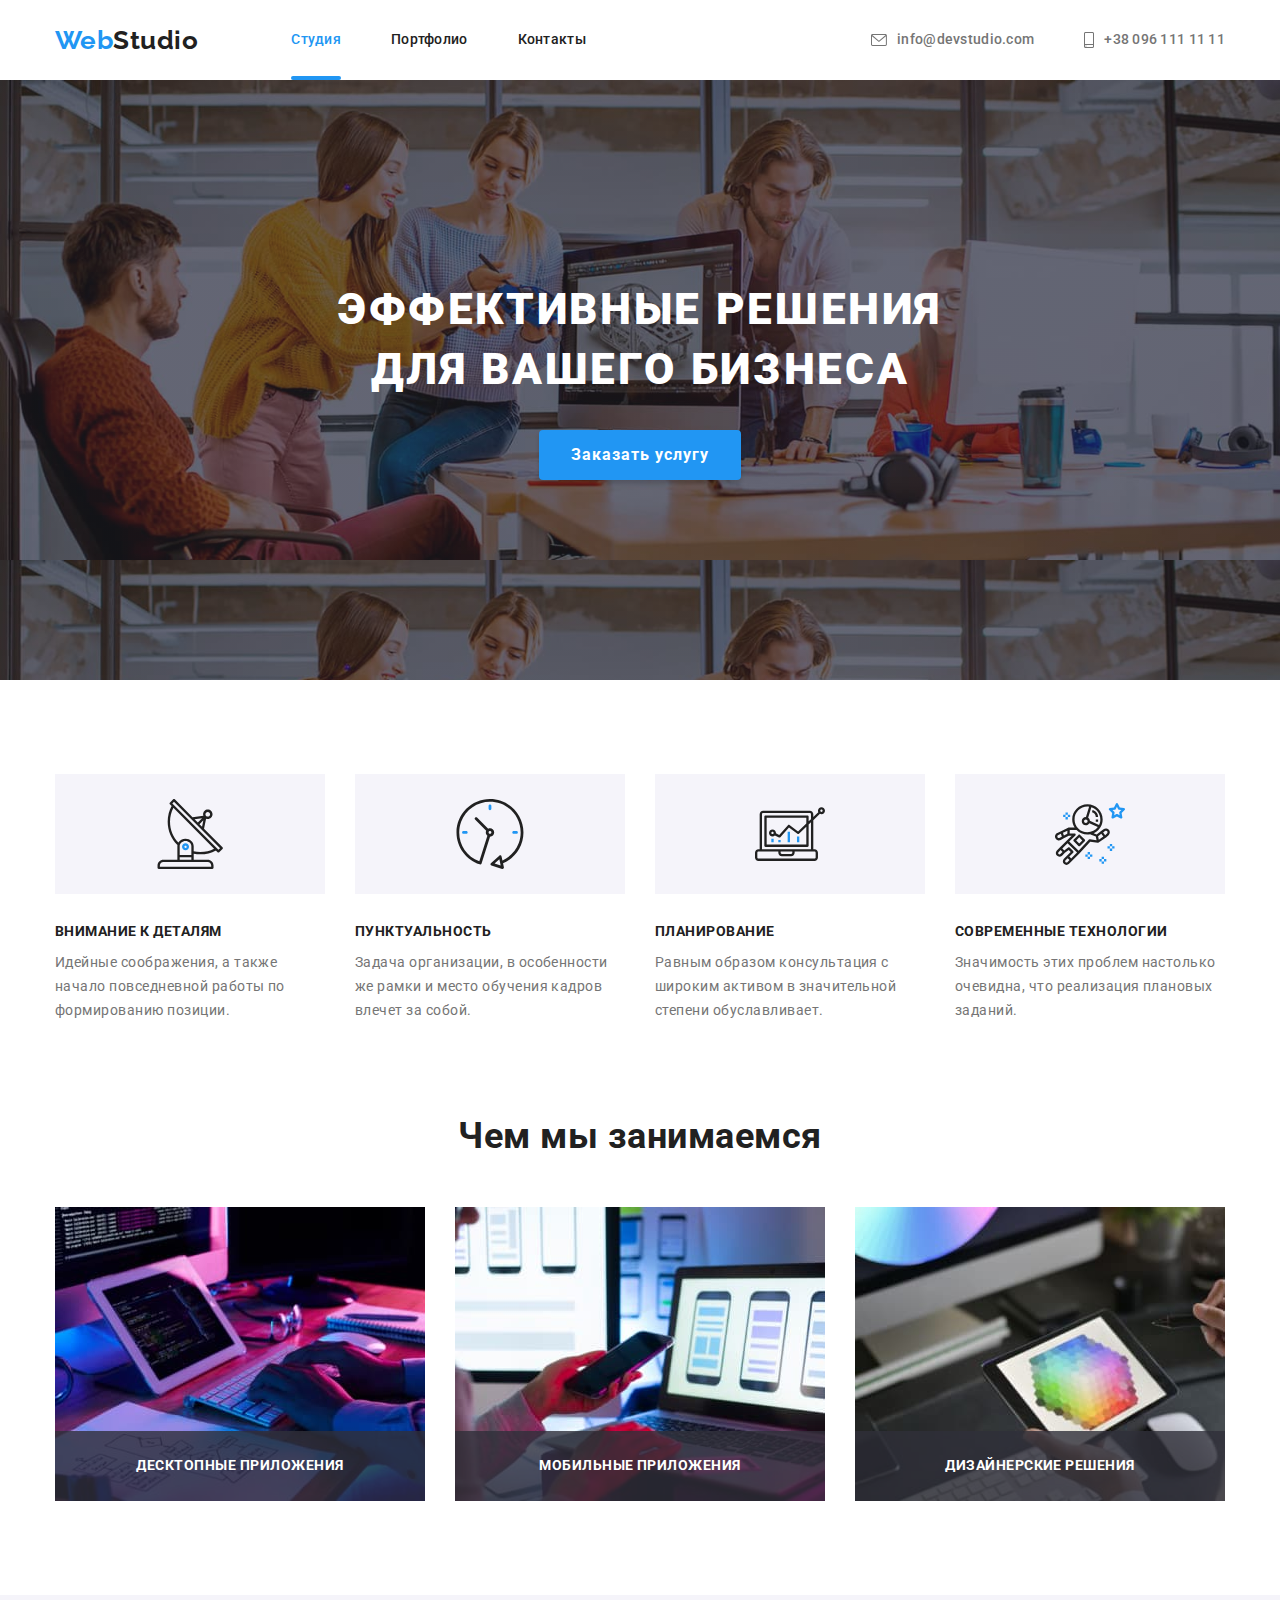
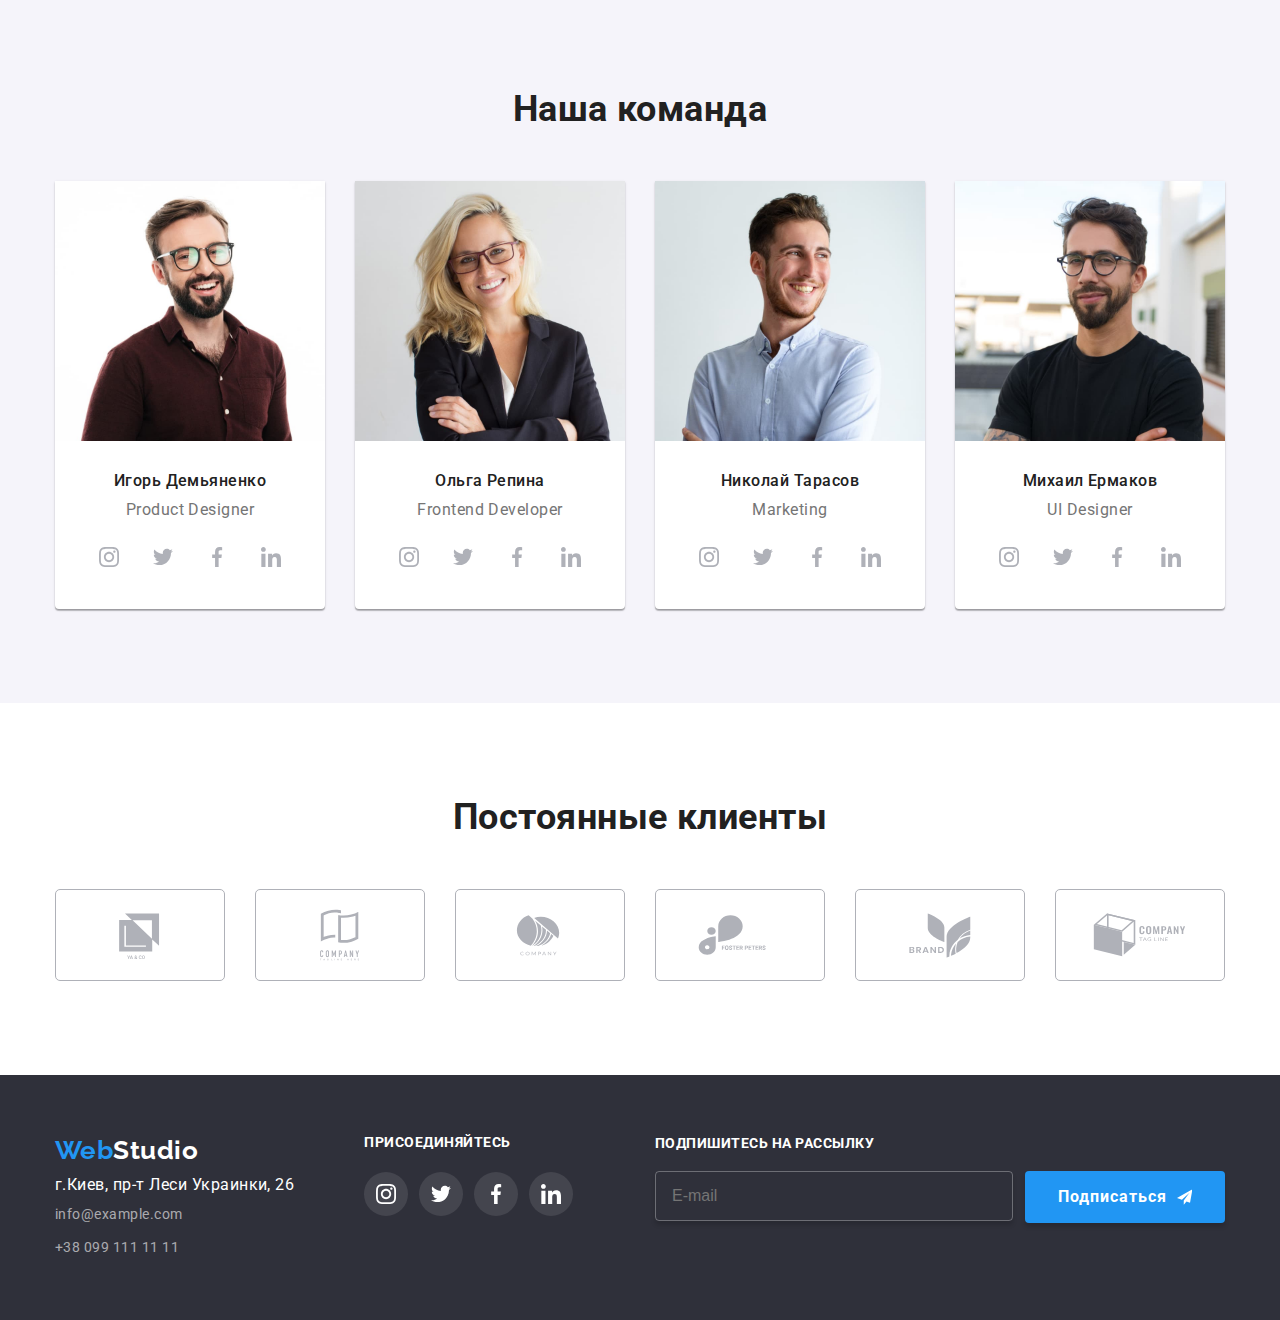
==== index.html @ 4dbc01d6 "update" ====
<!DOCTYPE html>
<html lang="ru">

<head>


    <meta charset="UTF-8" />
    <meta http-equiv="X-UA-Compatible" content="IE=edge" />
    <meta name="viewport" content="width=device-width, initial-scale=1.0" />
    <title>WebStudio</title>
    <link
        href="https://fonts.googleapis.com/css2?family=Raleway:wght@700&family=Roboto:wght@400;500;700;900&display=swap"
        rel="stylesheet" />
    <link rel="stylesheet" href="./css/main.min.css" />
</head>

<body>

    <!-- Верхняя линия  -->
    <header class="header">
        <div class="container">
            <nav class="nav">
                <a href="./index.html" class="logo">
                    <span class="fs-logo">Web</span>Studio
                </a>
                <ul class="nav-list">
                    <li><a href="./index.html" class="nav-point current">Студия</a></li>
                    <li>
                        <a href="./portfolio.html" class="nav-point">Портфолио</a>
                    </li>
                    <li>
                        <a href="" class="nav-point contact">Контакты</a>
                    </li>
                </ul>
            </nav>
            <ul class="contact-list">
                <li>
                    <a href="mailto:info@devstudio.com" class="email">
                        <div class="envelope">
                            <svg class="icon" width="16" height="12">
                                <use href='./images/icons.svg#icon-envelope'>
                                </use>
                            </svg>
                        </div>
                        info@devstudio.com
                    </a>
                </li>
                <li>
                    <a href="tel:+380961111111" class="tel">
                        <div class="smartphone">
                            <svg class="icon" width="10" height="16">
                                <use href='./images/icons.svg#icon-smartphone'>
                                </use>
                            </svg>
                        </div>
                        +38 096 111 11 11
                    </a>
                </li>
            </ul>
        </div>
    </header>
    
<main class="main-content"></main>
    <!-- Контент главной страницы-->
    <section class="main-block section">
        <h1 class="main-title">
            ЭФФЕКТИВНЫЕ РЕШЕНИЯ <br />
            ДЛЯ ВАШЕГО БИЗНЕСА
        </h1>
        <button type="button" class="main-btn" data-modal-open>Заказать услугу</button>
    
        <div class="backdrop is-hidden" data-modal>
    
            <div class="modal">
    
                <button class="close" data-modal-close>

                </button>
            
                    <form class="modal-form" autocomplete="off">
                        <b class="modal-title">
                            Оставьте свои данные, мы вам перезвоним
                        </b>
            
                                <label class=form-label>Имя
                                <input class="textfield" type="text" name="name" id="name" placeholder=" " />
                                <svg class="form-icon" width="18" height="18">
                                    <use href="./images/symbol-defs1.svg#icon-icon-chelovek-1"></use>
                                </svg>
                                </label>
                           
                                <label class=form-label>Телефон
                                <input class="textfield" type="tel" name="tel" id="tel" placeholder=" " />
                                <svg class="form-icon" width="18" height="18">
                                    <use href="./images/symbol-defs1.svg#icon-phone-black"></use>
                                </svg>
                                </label>

                                <label class=form-label>Почта
                                <input class="textfield" type="email" name="email" id="mail" placeholder=" " />
                                <svg class="form-icon" width="18" height="18">
                                    <use href="./images/symbol-defs2.svg#icon-email-black-18dp"></use>
                                </svg>
                                </label>

                                <label class=comment-field for="comment">Комментарий</label>
                                <input class="comment-label" type="comment" name="comment" id="comment" placeholder="Введите текст" />

            
                        <label class="modal-consent">
                            <input class="modal-checkbox" type="checkbox" name="policy" />
                            <span class="checkbox-icon">
                                <svg width="16" height="15">
                                    <use href="./images/symbol.svg#icon-checktwo"></use>
                                </svg>
                            </span>
                            <span class="md-cons">Соглашаюсь с рассылкой и принимаю <a class="modal-link-consent" href="#"> Условия
                                    договора</a></span>
                        </label>
            
                        <button class="link-button" type="submit">Отправить</button>
            
                    </form>
                </div>
                </div>
                </section>

        <!-- Преимущества-->
        <section class="section benefits">
            <div class="container">
                <h2 class="section-title hidden">Преимущества</h2>
                <ul class="section-list">
                    <li class="card">
                        <div class="icons">
                            <svg class="icon-antena" width="70" height="70">
                                <use href='./images/icons.svg#icon-antenna'></use>
                            </svg>
                        </div>
                        <h3 class="section-point">ВНИМАНИЕ К ДЕТАЛЯМ</h3>
                        <p class="section-descr">
                            Идейные соображения, а также начало повседневной работы по
                            формированию позиции.
                        </p>
                    </li>
                    <li class="card">
                        <div class="icons">
                            <svg class="icon-clock" width="70" height="70">
                                <use href='./images/icons.svg#icon-clock'></use>
                            </svg>
                        </div>
                        <h3 class="section-point">ПУНКТУАЛЬНОСТЬ</h3>
                        <p class="section-descr">
                            Задача организации, в особенности же рамки и место обучения кадров
                            влечет за собой.
                        </p>
                    </li>
                    <li class="card">
                        <div class="icons">
                            <svg class="icon-comp" width="70" height="70">
                                <use href='./images/icons.svg#icon-diagram'></use>
                            </svg>
                        </div>
                        <h3 class="section-point">ПЛАНИРОВАНИЕ</h3>
                        <p class="section-descr">
                            Равным образом консультация с широким активом в значительной
                            степени обуславливает.
                        </p>
                    </li>
                    <li class="card">
                        <div class="icons">
                            <svg class="icon-astronaut" width="70" height="70">
                                <use href='./images/icons.svg#icon-astronaut'></use>
                            </svg>
                        </div>
                        <h3 class="section-point">СОВРЕМЕННЫЕ ТЕХНОЛОГИИ</h3>
                        <p class="section-descr">
                            Значимость этих проблем настолько очевидна, что реализация
                            плановых заданий.
                        </p>
                    </li>
                </ul>
            </div>
        </section>

        <!-- Чем мы занимаемся -->
        <section class="section what-we-do">
            <div class="container">
                <h2 class="section-title">Чем мы занимаемся</h2>
                <ul class="section-list">
                    <li>
                        <div class="img-wrap ">
                            <img src="./images/box1.jpg" alt="Пример рабочего места 1" width="370" height="294" />
                            <div class="descript">
                                <p class="descript-title">Десктопные приложения</p>
                            </div>
                        </div>
                    </li>
                    <li>
                        <div class="img-wrap ">
                            <img src="./images/box2.jpg" alt="Пример рабочего места 2" width="370" height="294" />
                            <div class="descript">
                                <p class="descript-title">Мобильные приложения</p>
                            </div>
                        </div>
                    </li>
                    <li>
                        <div class="img-wrap ">
                            <img src="./images/box3.jpg" alt="Пример рабочего места 3" width="370" height="294" />
                            <div class="descript">
                                <p class="descript-title">Дизайнерские решения</p>
                            </div>
                        </div>
                    </li>
                </ul>
            </div>
        </section>

        <!-- Наша команда -->
        <section class="section our-team">
            <div class="container">
                <h2 class="section-title">Наша команда</h2>
                <div class="section-block">
                    <ul class="section-list cards">
                        <li class="card">
                            <img src="./images/igor.jpg" alt="Игорь Демьяненко" width="270" height="260" />
                            <h3 class="card-title">Игорь Демьяненко</h3>
                            <p class="card-descr">Product Designer</p>
                            <ul class="card-links">
                                <li class="icon-item">
                                    <a href="" class="icon-link">
                                        <svg class="icon" width="20" height="20">
                                            <use href='./images/icons.svg#icon-instagram'></use>
                                        </svg>
                                    </a>
                                </li>
                                <li class="icon-item">
                                    <a href="" class="icon-link">
                                        <svg class="icon" width="20" height="20">
                                            <use href='./images/icons.svg#icon-twitter'></use>
                                        </svg>
                                    </a>
                                </li>
                                <li class="icon-item">
                                    <a href="" class="icon-link"> <svg class="icon" width="20" height="20">
                                            <use href='./images/icons.svg#icon-facebook'></use>
                                        </svg></a>

                                </li>
                                <li class="icon-item">
                                    <a href="" class="icon-link"><svg class="icon" width="20" height="20">
                                            <use href='./images/icons.svg#icon-linkedin'></use>
                                        </svg></a>

                                </li>
                            </ul>
                        </li>
                        <li class="card">
                            <img src="./images/olga.jpg" alt="Ольга Репина" width="270" height="260" />
                            <h3 class="card-title">Ольга Репина</h3>
                            <p class="card-descr">Frontend Developer</p>
                            <ul class="card-links">
                                <li class="icon-item">
                                    <a href="" class="icon-link">
                                        <svg class="icon" width="20" height="20">
                                            <use href='./images/icons.svg#icon-instagram'></use>
                                        </svg>
                                    </a>
                                </li>
                                <li class="icon-item">
                                    <a href="" class="icon-link">
                                        <svg class="icon" width="20" height="20">
                                            <use href='./images/icons.svg#icon-twitter'></use>
                                        </svg>
                                    </a>
                                </li>
                                <li class="icon-item">
                                    <a href="" class="icon-link"> <svg class="icon" width="20" height="20">
                                            <use href='./images/icons.svg#icon-facebook'></use>
                                        </svg></a>

                                </li>
                                <li class="icon-item">
                                    <a href="" class="icon-link"><svg class="icon" width="20" height="20">
                                            <use href='./images/icons.svg#icon-linkedin'></use>
                                        </svg></a>

                                </li>
                            </ul>
                        </li>
                        <li class="card">
                            <img src="./images/nikolai.jpg" alt="Николай Тарасов" width="270" height="260" />
                            <h3 class="card-title">Николай Тарасов</h3>
                            <p class="card-descr">Marketing</p>
                            <ul class="card-links">
                                <li class="icon-item">
                                    <a href="" class="icon-link">
                                        <svg class="icon" width="20" height="20">
                                            <use href='./images/icons.svg#icon-instagram'></use>
                                        </svg>
                                    </a>
                                </li>
                                <li class="icon-item">
                                    <a href="" class="icon-link">
                                        <svg class="icon" width="20" height="20">
                                            <use href='./images/icons.svg#icon-twitter'></use>
                                        </svg>
                                    </a>
                                </li>
                                <li class="icon-item">
                                    <a href="" class="icon-link"> <svg class="icon" width="20" height="20">
                                            <use href='./images/icons.svg#icon-facebook'></use>
                                        </svg></a>

                                </li>
                                <li class="icon-item">
                                    <a href="" class="icon-link"><svg class="icon" width="20" height="20">
                                            <use href='./images/icons.svg#icon-linkedin'></use>
                                        </svg></a>

                                </li>
                            </ul>
                        </li>
                        <li class="card">
                            <img src="./images/misha.jpg" alt="Михаил Ермаков" width="270" height="260" />
                            <h3 class="card-title">Михаил Ермаков</h3>
                            <p class="card-descr">UI Designer</p>
                            <ul class="card-links">
                                <li class="icon-item">
                                    <a href="" class="icon-link">
                                        <svg class="icon" width="20" height="20">
                                            <use href='./images/icons.svg#icon-instagram'></use>
                                        </svg>
                                    </a>
                                </li>
                                <li class="icon-item">
                                    <a href="" class="icon-link">
                                        <svg class="icon" width="20" height="20">
                                            <use href='./images/icons.svg#icon-twitter'></use>
                                        </svg>
                                    </a>
                                </li>
                                <li class="icon-item">
                                    <a href="" class="icon-link"> <svg class="icon" width="20" height="20">
                                            <use href='./images/icons.svg#icon-facebook'></use>
                                        </svg></a>

                                </li>
                                <li class="icon-item">
                                    <a href="" class="icon-link"><svg class="icon" width="20" height="20">
                                            <use href='./images/icons.svg#icon-linkedin'></use>
                                        </svg></a>

                                </li>
                            </ul>
                        </li>
                    </ul>
                </div>
            </div>
        </section>
    </main>
    <section class="section client">
        <div class="container">
            <h2 class="section-title">Постоянные клиенты</h2>
            <ul class="card-client">
                <li class="icon-client">
                    <a href="" class="icon-card">
                    <svg class="icon-logo" width="106px" height="60">
                        <use href='./images/icons.svg#icon-logo1'></use>
                    </svg>
                    </a>
                </li>
                <li class="icon-client">
                    <a href="" class="icon-card">
                    <svg class="icon-logo" width="106" height="60">
                        <use href='./images/icons.svg#icon-logo2'></use>
                    </svg>
                    </a>
                </li>
                <li class="icon-client">
                    <a href="" class="icon-card">
                    <svg class="icon-logo" width="106" height="60">
                        <use href='./images/icons.svg#icon-logo3'></use>
                    </svg>
                    </a>
                </li>
                <li class="icon-client">
                    <a href="" class="icon-card">
                    <svg class="icon-logo" width="106" height="60">
                        <use href='./images/icons.svg#icon-logo4'></use>
                    </svg>
                    </a>
                </li>
                <li class="icon-client">
                    <a href="" class="icon-card">
                    <svg class="icon-logo" width="106" height="60">
                        <use href='./images/icons.svg#icon-logo5'></use>
                    </svg>
                    </a>
                </li>
                <li class="icon-client">
                    <a href="" class="icon-card">
                    <svg class="icon-logo" width="106" height="60">
                        <use href='./images/icons.svg#icon-logo6'></use>
                    </svg>
                    </a>
                </li>
            </ul>
        </div>
    </section>
    <!--  Подвал   -->
    <footer class="footer">
        <div class="container">
            <div class="footer-flex">
                <div>
                    <a href="./index.html" class="logo">
                        <span class="fs-logo">Web</span>Studio
                    </a>
                    <address>
                        <p class="item">г.Киев, пр-т Леси Украинки, 26</p>
                        <span class="item adress-transparency">info@example.com</span>
                        <span class="item adress-transparency">+38 099 111 11 11</span>
                    </address>
                </div>
                <div class="flex">
                    <b class="footer-offer">присоединяйтесь</b>
                    <ul class="list footer-soclink">
                        <li class="item">
                            <a class="social-link" href="" aria-label="Instagram">
                                <svg class="footer-social-link" width="20" height="20">
                                    <use href="./images/icons.svg#icon-instagram"></use>
                                </svg>
                            </a>
                        </li>
                        <li class="item">
                            <a href="" aria-label="Twitter" class="social-link">
                                <svg class="footer-social-link" width="20" height="20">
                                    <use href="./images/icons.svg#icon-twitter"></use>
                                </svg>
                            </a>
                        </li>
                        <li class="item">
                            <a href="" aria-label="Facebook" class="social-link">
                                <svg class="footer-social-link" width="20" height="20">
                                    <use href="./images/icons.svg#icon-facebook"></use>
                                </svg>
                            </a>
                        </li>
                        <li class="item">
                            <a href="" aria-label="LinkedIn" class="social-link">
                                <svg class="footer-social-link" width="20" height="20">
                                    <use href="./images/icons.svg#icon-linkedin"></use>
                                </svg>
                            </a>
                        </li>
                    </ul>
                </div>
                <div class="subscribe">
                
                    <h2 class="visually-hidden">Форма подписки</h2>
                    <b style="text-transform: uppercase; font-size: 14px; margin-bottom: 20px; display: block;">Подпишитесь на рассылку</b>
                
                    <form class="modal-form" autocomplete="off">
                        <div class="footer-form">
                            <label for="mail"></label>
                            <input type="email" name="email" id="mail" placeholder="E-mail" />
                            <button class="link-button" type="submit">Подписаться
                                <svg class="subscribe-icon" width="24" height="24">
                                    <use href="./images/symbol-defs.svg#icon-icon-send-1"></use>
                                </svg>
                            </button>
                        </div>
                    </form>
                </div>
            </div>
        </div>
    </footer>
    <script src="./js/modal.js"></script>
    </body>
    
    </html>
---- css/main.min.css ----
:root{--primary-white-color: #ffffff;--primary-text-color: #757575;--title-text-color: #212121;--secondary-bg-color: #f5f4fa;--accent-color: #2196f3;--footer-bg-color: #2f303a;--secondary-accent-color: #188ce8;--icon-color: #afb1b8}html{-webkit-box-sizing:border-box;box-sizing:border-box}*,*::before,*::after{-webkit-box-sizing:inherit;box-sizing:inherit}h1,h2,h3,h4,h5,h6,p,ul{margin:0;padding:0;background-color:transparent}a,a:hover,a:focus{text-decoration:none}ul{list-style-type:none}button{border:none;font-family:inherit}img{display:block}body{background-color:var(--primary-white-color);color:var(--primary-text-color);font-family:Roboto,sans-serif;font-style:normal;font-weight:normal;letter-spacing:.03em;margin:0}.hidden{position:absolute;clip:rect(0 0 0 0);width:1px;height:1px;margin:-1px}.container{width:1200px;padding:0 15px;margin:0 auto}.section{padding:94px 0;margin:0 auto}.main-btn{color:var(--primary-white-color);background-color:var(--accent-color);font-weight:700;font-size:16px;line-height:1.875;-webkit-box-align:center;-ms-flex-align:center;align-items:center;text-align:center;letter-spacing:.06em;min-width:200px;height:50px;cursor:pointer;border-radius:4px;-webkit-box-shadow:0px 4px 4px rgba(0,0,0,.15);box-shadow:0px 4px 4px rgba(0,0,0,.15);padding:10px 32px}.main-btn:focus,.main-btn:hover{background-color:var(--secondary-accent-color);-webkit-box-shadow:0px 4px 4px rgba(0,0,0,.15);box-shadow:0px 4px 4px rgba(0,0,0,.15);border-radius:4px}.header>.container{width:1200px;padding:0 15px;margin:0 auto}.logo{font-family:Raleway,sans-serif;color:var(--title-text-color);font-weight:bold;font-size:26px;line-height:1.19}.logo>.fs-logo{color:var(--accent-color)}.nav-list a{color:var(--title-text-color);font-weight:500;font-size:14px;line-height:1.14;letter-spacing:.02em;padding-top:32px;padding-bottom:32px;display:-webkit-box;display:-ms-flexbox;display:flex}.logo{margin-right:93px}.nav-list li:not(:last-child){margin-right:50px}.nav-list a:hover,.nav-list a:focus{color:var(--accent-color)}.nav-list .nav-point.current{color:var(--accent-color);position:relative}.nav-list .current::before{position:absolute;content:"";display:block;width:100%;height:4px;bottom:0;border-radius:2px;background-color:var(--accent-color)}.contact-list a{display:-webkit-box;display:-ms-flexbox;display:flex;-ms-flex-wrap:wrap;flex-wrap:wrap;-webkit-box-align:center;-ms-flex-align:center;align-items:center;color:inherit;font-weight:500;font-size:14px;line-height:1.14;letter-spacing:.02em}.contact-list a:hover,.contact-list a:focus{color:var(--accent-color)}.contact-list .email{margin-right:50px}.envelope{display:-webkit-box;display:-ms-flexbox;display:flex;margin-right:10px;-webkit-box-align:center;-ms-flex-align:center;align-items:center}.envelope>.icon{display:-webkit-box;display:-ms-flexbox;display:flex;fill:currentColor}.smartphone{display:-webkit-box;display:-ms-flexbox;display:flex;margin-right:10px;-webkit-box-align:center;-ms-flex-align:center;align-items:center}.smartphone>.icon{display:-webkit-box;display:-ms-flexbox;display:flex;fill:currentColor}.header>.container{display:-webkit-box;display:-ms-flexbox;display:flex;-webkit-box-align:center;-ms-flex-align:center;align-items:center;-webkit-box-pack:justify;-ms-flex-pack:justify;justify-content:space-between}.nav{display:-webkit-box;display:-ms-flexbox;display:flex;-webkit-box-align:center;-ms-flex-align:center;align-items:center}.nav>.nav-list{display:-webkit-box;display:-ms-flexbox;display:flex;-webkit-box-align:center;-ms-flex-align:center;align-items:center}.contact-list{display:-webkit-box;display:-ms-flexbox;display:flex;-webkit-box-align:center;-ms-flex-align:center;align-items:center}.backdrop{position:absolute;top:0;left:0;width:100%;height:100%;background-color:rgba(0,0,0,.2);opacity:1}.backdrop.is-hidden{opacity:0;pointer-events:none}.modal{position:absolute;z-index:999;top:50%;left:50%;-webkit-transform:translate(-50%, -50%);-ms-transform:translate(-50%, -50%);transform:translate(-50%, -50%);border-radius:4px;min-height:581px;min-width:528px;background-color:#fff}.close{position:absolute;min-width:30px;min-height:30px;padding:0;top:8px;right:8px;color:#fff;background-image:url(../images/close.jpg);background-repeat:no-repeat;background-position:center;background-size:contain;border-radius:50%}.close:hover,.close:focus{color:#f5f4fa;background-image:url(../images/close2.jpg)}.main-block{background-color:#2f303a;background-image:-webkit-gradient(linear, left top, left bottom, from(rgba(47, 48, 58, 0.4)), to(rgba(47, 48, 58, 0.4))),url("../images/hero.jpg");background-image:-o-linear-gradient(rgba(47, 48, 58, 0.4), rgba(47, 48, 58, 0.4)),url("../images/hero.jpg");background-image:linear-gradient(rgba(47, 48, 58, 0.4), rgba(47, 48, 58, 0.4)),url("../images/hero.jpg");background-size:contain;text-align:center;padding-top:200px;padding-bottom:200px}.main-title{color:var(--primary-white-color);font-weight:900;font-size:44px;line-height:1.36;text-align:center;letter-spacing:.06em;text-transform:uppercase;margin-bottom:30px}.backdrop{position:fixed;top:0;left:0;width:100%;height:100%;overflow:hidden;z-index:1;background:rgba(0,0,0,.2);visibility:visible;opacity:1;-webkit-transition:all 250ms cubic-bezier(0.4, 0, 0.2, 1);-o-transition:all 250ms cubic-bezier(0.4, 0, 0.2, 1);transition:all 250ms cubic-bezier(0.4, 0, 0.2, 1)}.backdrop.is-hidden{visibility:hidden;opacity:0;pointer-events:none}.backdrop.is-hidden .modal{-webkit-transform:translate(-50%, -50%) scale(0.8) rotateY(45deg) rotateX(90deg) rotateZ(180deg);transform:translate(-50%, -50%) scale(0.8) rotateY(45deg) rotateX(90deg) rotateZ(180deg)}.modal-title{display:block;margin-bottom:12px;font-size:20px;line-height:1.15;text-align:center;color:#212121}.modal{position:absolute;left:50%;top:50%;width:528px;max-width:100%;max-height:100%;padding:40px;background:#fff;-webkit-box-shadow:0px 2px 1px rgba(0,0,0,.2),0px 1px 1px rgba(0,0,0,.14),0px 1px 3px rgba(0,0,0,.12);box-shadow:0px 2px 1px rgba(0,0,0,.2),0px 1px 1px rgba(0,0,0,.14),0px 1px 3px rgba(0,0,0,.12);border-radius:4px;-webkit-transform:translate(-50%, -50%) scale(1);-ms-transform:translate(-50%, -50%) scale(1);transform:translate(-50%, -50%) scale(1);z-index:2}.form-label{position:relative;text-align:left;display:block;letter-spacing:.01em;color:#757575;font-family:Roboto;font-style:normal;font-weight:normal;font-size:12px;line-height:14px;margin-bottom:4px}.textfield{padding:12px 18px 12px 42px;width:448px;height:40px;border:1px solid rgba(33,33,33,.2);border-radius:4px;outline:none;letter-spacing:.01em;color:#757575;margin-bottom:10px;margin-top:4px}.comment-field{text-align:left;display:block;position:relative;font-family:Roboto;font-style:normal;font-weight:normal;font-size:12px;line-height:14px;letter-spacing:.01em;color:#757575;margin-bottom:4px}.comment-label{font-family:Roboto;font-style:normal;font-weight:normal;font-size:14px;line-height:16px;letter-spacing:.01em;color:rgba(117,117,117,.5);padding-bottom:88px;padding-left:16px;width:448px;height:120px;letter-spacing:.01em;color:#757575;-webkit-transition:all 250ms cubic-bezier(0.4, 0, 0.2, 1);-o-transition:all 250ms cubic-bezier(0.4, 0, 0.2, 1);transition:all 250ms cubic-bezier(0.4, 0, 0.2, 1);border:1px solid rgba(33,33,33,.2);border-radius:4px;outline:none;letter-spacing:.01em;color:#757575;margin-bottom:10px}.comment{padding:12px 16px;width:448px;height:120px;resize:none;border:1px solid rgba(33,33,33,.2);border-radius:4px;outline:none;letter-spacing:.01em;color:#757575;-webkit-transform:scale(1);-ms-transform:scale(1);transform:scale(1);-webkit-transition:all 250ms cubic-bezier(0.4, 0, 0.2, 1);-o-transition:all 250ms cubic-bezier(0.4, 0, 0.2, 1);transition:all 250ms cubic-bezier(0.4, 0, 0.2, 1)}.comment-label:not(:-moz-placeholder-shown)+.comment-field{transform:translate(-8px, -30px) scale(0.86);color:#2196f3}.comment-label:not(:-ms-input-placeholder)+.comment-field{-ms-transform:translate(-8px, -30px) scale(0.86);transform:translate(-8px, -30px) scale(0.86);color:#2196f3}.comment-label:focus+.comment-field,.comment-label:not(:placeholder-shown)+.comment-field{-webkit-transform:translate(-8px, -30px) scale(0.86);-ms-transform:translate(-8px, -30px) scale(0.86);transform:translate(-8px, -30px) scale(0.86);color:#2196f3}.comment-label:focus,.comment-field:focus{border:1px solid #2196f3;outline:none}.textfield:not(:-moz-placeholder-shown)+.form-label{transform:translate(-26px, -30px) scale(0.86);color:#2196f3}.textfield:not(:-ms-input-placeholder)+.form-label{-ms-transform:translate(-26px, -30px) scale(0.86);transform:translate(-26px, -30px) scale(0.86);color:#2196f3}.textfield:focus+.form-label,.textfield:not(:placeholder-shown)+.form-label{-webkit-transform:translate(-26px, -30px) scale(0.86);-ms-transform:translate(-26px, -30px) scale(0.86);transform:translate(-26px, -30px) scale(0.86);color:#2196f3}.textfield:focus,.comment:focus{border:1px solid #2196f3;outline:none}.form-icon{position:absolute;top:29px;left:16px;fill:#212121}.textfield:not(:-moz-placeholder-shown)~.form-icon, .comment:not(:-moz-placeholder-shown)~.form-icon{fill:#2196f3}.textfield:not(:-ms-input-placeholder)~.form-icon, .comment:not(:-ms-input-placeholder)~.form-icon{fill:#2196f3}.textfield:focus~.form-icon,.textfield:not(:placeholder-shown)~.form-icon,.comment:focus~.form-icon,.comment:not(:placeholder-shown)~.form-icon{fill:#2196f3}.modal-consent{display:-webkit-box;display:-ms-flexbox;display:flex;-webkit-box-align:center;-ms-flex-align:center;align-items:center;max-width:425px;size:14px;margin-bottom:30px;margin-right:auto;margin-left:auto;color:#757575}.md-cons{font-size:14px;line-height:24px;letter-spacing:.03em;color:#757575}.modal-checkbox{position:absolute;width:1px;height:1px;margin:-1px;border:0;padding:0;clip:rect(0 0 0 0);overflow:hidden}.checkbox-icon{display:inline-block;width:16px;height:15px;margin-right:5px}.modal-checkbox:checked+.checkbox-icon{border-color:transparent;background-image:url(../images/check.svg);background-size:contain;background-origin:border-box}.modal-link-consent{color:#2196f3;text-decoration:underline}.section-title{color:var(--title-text-color);font-weight:bold;font-size:36px;line-height:1.16;text-align:center}.benefits .section-list{display:-webkit-box;display:-ms-flexbox;display:flex}.benefits .card{width:270px}.benefits .card:not(:last-child){margin-right:30px}.icons{width:270px;height:120px;background-color:#f5f4fa;margin-bottom:30px}.icons>.icon-antena{width:270px;margin-top:25px;margin-bottom:25px}.icons>.icon-clock{width:270px;margin-top:25px;margin-bottom:25px}.icons>.icon-comp{width:270px;margin-top:25px;margin-bottom:25px}.icons>.icon-astronaut{width:270px;margin-top:25px;margin-bottom:25px}.section-point{color:var(--title-text-color);font-weight:bold;font-size:14px;line-height:1.14;text-transform:uppercase;margin-bottom:10px}.section-descr{font-size:14px;line-height:24px}.what-we-do.section{padding:0 0 94px 0;margin:0 auto}.what-we-do .section-title{margin-bottom:50px}.what-we-do .section-list{display:-webkit-box;display:-ms-flexbox;display:flex;-webkit-box-pack:justify;-ms-flex-pack:justify;justify-content:space-between}.img-wrap{position:relative;text-align:center;color:#fff;font-size:14px;line-height:1.14}.descript{position:absolute;bottom:0px;left:0px;display:-webkit-box;display:-ms-flexbox;display:flex;-webkit-box-align:center;-ms-flex-align:center;align-items:center;-webkit-box-pack:center;-ms-flex-pack:center;justify-content:center;width:370px;height:70px;background-color:rgba(47,48,58,.8)}.descript .descript-title{font-weight:bold;text-transform:uppercase}.section.our-team{background-color:var(--secondary-bg-color)}.our-team .section-title{margin-bottom:50px}.section-list.cards{display:-webkit-box;display:-ms-flexbox;display:flex;-webkit-box-pack:justify;-ms-flex-pack:justify;justify-content:space-between}.section-list.cards>.card{background-color:var(--primary-white-color);width:270px;-webkit-box-shadow:0px 1px 3px rgba(0,0,0,.12),0px 1px 1px rgba(0,0,0,.14),0px 2px 1px rgba(0,0,0,.2);box-shadow:0px 1px 3px rgba(0,0,0,.12),0px 1px 1px rgba(0,0,0,.14),0px 2px 1px rgba(0,0,0,.2);border-radius:0px 0px 4px 4px}.card-title{color:var(--title-text-color);font-weight:500;font-size:16px;line-height:1.19;text-align:center;margin-top:30px;margin-bottom:10px}.card-descr{font-size:16px;line-height:1.19;text-align:center}.our-team .card-links{display:-webkit-box;display:-ms-flexbox;display:flex;-webkit-box-pack:justify;-ms-flex-pack:justify;justify-content:space-between}.our-team .card-links{margin-top:16px;margin-left:32px;margin-right:32px;margin-bottom:30px}.icon-item .icon-link{display:block;width:44px;height:44px;border-radius:50%;color:var(--icon-color)}.our-team .icon-link{display:-webkit-box;display:-ms-flexbox;display:flex;-webkit-box-pack:center;-ms-flex-pack:center;justify-content:center;-webkit-box-align:center;-ms-flex-align:center;align-items:center}.our-team .icon{fill:currentColor}.our-team .icon-link:hover{background-color:var(--accent-color);color:var(--primary-white-color)}.pf-section{padding-top:93px;padding-bottom:95px;margin:0 auto;border-top-width:1px;border-top-style:solid;border-top-color:#ececec}.btn-list{display:-webkit-box;display:-ms-flexbox;display:flex;margin-bottom:50px;-webkit-box-pack:center;-ms-flex-pack:center;justify-content:center}.btn-list .btn{color:var(--title-text-color);background-color:var(--secondary-bg-color);border-radius:4px;font-weight:500;font-size:16px;line-height:1.62;text-align:center;padding:6px 22px;cursor:pointer;margin-left:8px}.btn-list .btn:hover,.btn-list .btn:focus{background-color:var(--accent-color);color:var(--primary-white-color);font-weight:500;font-size:16px;line-height:1.62;text-align:center;-webkit-box-shadow:0px 3px 1px rgba(0,0,0,.1),0px 1px 2px rgba(0,0,0,.08),0px 2px 2px rgba(0,0,0,.12);box-shadow:0px 3px 1px rgba(0,0,0,.1),0px 1px 2px rgba(0,0,0,.08),0px 2px 2px rgba(0,0,0,.12)}.pf-card{-webkit-box-sizing:border-box;box-sizing:border-box;width:370px}.pf-card:not(:nth-last-child(-n+3)){margin-bottom:30px}.pf-card:not(:nth-child(3n)){margin-right:30px}.cards-list{display:-webkit-box;display:-ms-flexbox;display:flex;-ms-flex-wrap:wrap;flex-wrap:wrap}.pf-card>.card-link{padding:20px 24px;border:1px solid #eee;border-top-width:0}.pf-card .pf-card-title{color:var(--title-text-color);font-weight:bold;font-size:18px;line-height:2;letter-spacing:.06em;margin-bottom:4px;margin-left:24px}.pf-card-descr{color:var(--primary-text-color);font-size:16px;line-height:1.87;margin-left:24px}.section-title{margin-bottom:50px}.client .icon-client:not(:last-child){margin-right:30px}.icon .icon-card{border-radius:50%}.client .icon-card{display:-webkit-box;display:-ms-flexbox;display:flex;-webkit-box-pack:center;-ms-flex-pack:center;justify-content:center;-webkit-box-align:center;-ms-flex-align:center;align-items:center}.client .icon-logo{fill:#afb1b8;margin-top:16px;margin-left:32px;margin-right:32px;margin-bottom:16px}.client .icon-logo:hover{fill:var(--accent-color)}.client .card-client{display:-webkit-box;display:-ms-flexbox;display:flex}.client .icon-client{width:170px;height:92px;border-style:solid;background-color:#fff;border:1px solid #afb1b8;border-radius:5px}.client .icon-client:hover{border-color:var(--accent-color)}footer>.container{width:1200px;padding:60px 15px;margin:0 auto}footer{background-color:var(--footer-bg-color)}footer .logo{color:var(--primary-white-color)}.footer-list address{color:var(--primary-white-color);font-style:normal;font-size:14px;line-height:1.71}.footer-list a{color:rgba(255,255,255,.6);font-size:14px;line-height:1.71}.footer-list a:hover,.footer-list a:focus{color:var(--accent-color)}.footer-email{margin-bottom:9px;margin-top:9px}.footer a{text-decoration:none}footer{color:#fff;background-color:#2f303a}address{display:-webkit-box;display:-ms-flexbox;display:flex;-webkit-box-orient:vertical;-webkit-box-direction:normal;-ms-flex-direction:column;flex-direction:column;font-style:normal}.footer-flex .logo{display:block;margin-bottom:9px}address .item:not(:last-child){display:block;margin-top:0;margin-bottom:9px}.footer-offer{display:block;margin-bottom:21px}.adress-transparency,.footer-copyright{color:rgba(255,255,255,.6);font-weight:400;font-size:14px;line-height:1.71}.footer-copyright{font-size:12px;line-height:2;margin:0;margin-top:0;padding-top:18px;padding-bottom:21px;text-align:center}.footer-offer{font-weight:700;font-size:14px;line-height:1.14;text-transform:uppercase}.footer-soclink{display:-webkit-box;display:-ms-flexbox;display:flex}.social-link{display:-webkit-box;display:-ms-flexbox;display:flex;-webkit-box-pack:center;-ms-flex-pack:center;justify-content:center;-webkit-box-align:center;-ms-flex-align:center;align-items:center;width:44px;height:44px;background-color:rgba(255,255,255,.1);color:#fff;border-radius:50%}.social-link:hover,.social-link:focus{color:#fff;background-color:#2196f3}.footer-soclink .item:not(:last-child){margin-right:11px}.footer-social-link{display:block;fill:currentColor}.footer-email{display:-webkit-box;display:-ms-flexbox;display:flex}.footer-flex{display:-webkit-box;display:-ms-flexbox;display:flex}.flex{padding-left:70px}.pf-card:hover,.pf-card:focus{-webkit-box-shadow:0px 1px 1px rgba(0,0,0,.12),0px 4px 4px rgba(0,0,0,.06),1px 4px 6px rgba(0,0,0,.16);box-shadow:0px 1px 1px rgba(0,0,0,.12),0px 4px 4px rgba(0,0,0,.06),1px 4px 6px rgba(0,0,0,.16)}.examples .description{position:absolute;top:0;left:0;padding:63px 24px;height:100%;width:100%;color:#fff;font-size:18px;line-height:1.56;background:rgba(33,150,243,.9);-webkit-transform:translateY(100%);-ms-transform:translateY(100%);transform:translateY(100%);-webkit-transition:-webkit-transform 250ms cubic-bezier(0.4, 0, 0.2, 1);transition:-webkit-transform 250ms cubic-bezier(0.4, 0, 0.2, 1);-o-transition:transform 250ms cubic-bezier(0.4, 0, 0.2, 1);transition:transform 250ms cubic-bezier(0.4, 0, 0.2, 1);transition:transform 250ms cubic-bezier(0.4, 0, 0.2, 1), -webkit-transform 250ms cubic-bezier(0.4, 0, 0.2, 1)}.examples-link:hover .description,.examples-link:focus .description{-webkit-transform:translateY(0);-ms-transform:translateY(0);transform:translateY(0)}.examples-link:hover .product-thumb::before,.examples-link:focus .product-thumb::before{-webkit-transform:translateY(0);-ms-transform:translateY(0);transform:translateY(0);opacity:1}.product-thumb{position:relative;overflow:hidden}.examples-link{display:block}.card-link{padding:30px 0;border:1px solid #dcdde2}.subscribe{margin-left:auto}.footer-form>.link-button{display:-webkit-box;display:-ms-flexbox;display:flex;-webkit-box-align:center;-ms-flex-align:center;align-items:center}.subscribe-icon{display:inline-block;margin-left:10px}.footer-form{display:-webkit-box;display:-ms-flexbox;display:flex;width:570px;-webkit-box-orient:horizontal;-webkit-box-direction:normal;-ms-flex-direction:row;flex-direction:row;-webkit-box-pack:justify;-ms-flex-pack:justify;justify-content:space-between}.footer-form input[type=email]{min-width:358px;height:50px;margin-right:12px;background:inherit;border:1px solid rgba(255,255,255,.3);-webkit-box-shadow:0px 4px 4px rgba(0,0,0,.15);box-shadow:0px 4px 4px rgba(0,0,0,.15);border-radius:4px;outline:none;padding:12px 16px;font-size:16px;line-height:1.87;color:rgba(255,255,255,.6)}.visually-hidden{position:absolute;width:1px;height:1px;margin:-1px;border:0;padding:0;clip:rect(0 0 0 0);overflow:hidden}.link-button{display:inline-block;border:1px solid transparent;padding:10px 32px;min-width:200px;min-height:50px;-webkit-box-shadow:0px 4px 4px rgba(0,0,0,.15);box-shadow:0px 4px 4px rgba(0,0,0,.15);border-radius:4px;cursor:pointer;color:var(--primary-white-color);background-color:var(--accent-color);outline:none;font-weight:700;font-size:16px;line-height:1.87;text-decoration:none;text-align:center;letter-spacing:.06em}.link-button:focus,.link-button:active{border:.5px groove #f5f4fa}/*# sourceMappingURL=main.min.css.map */
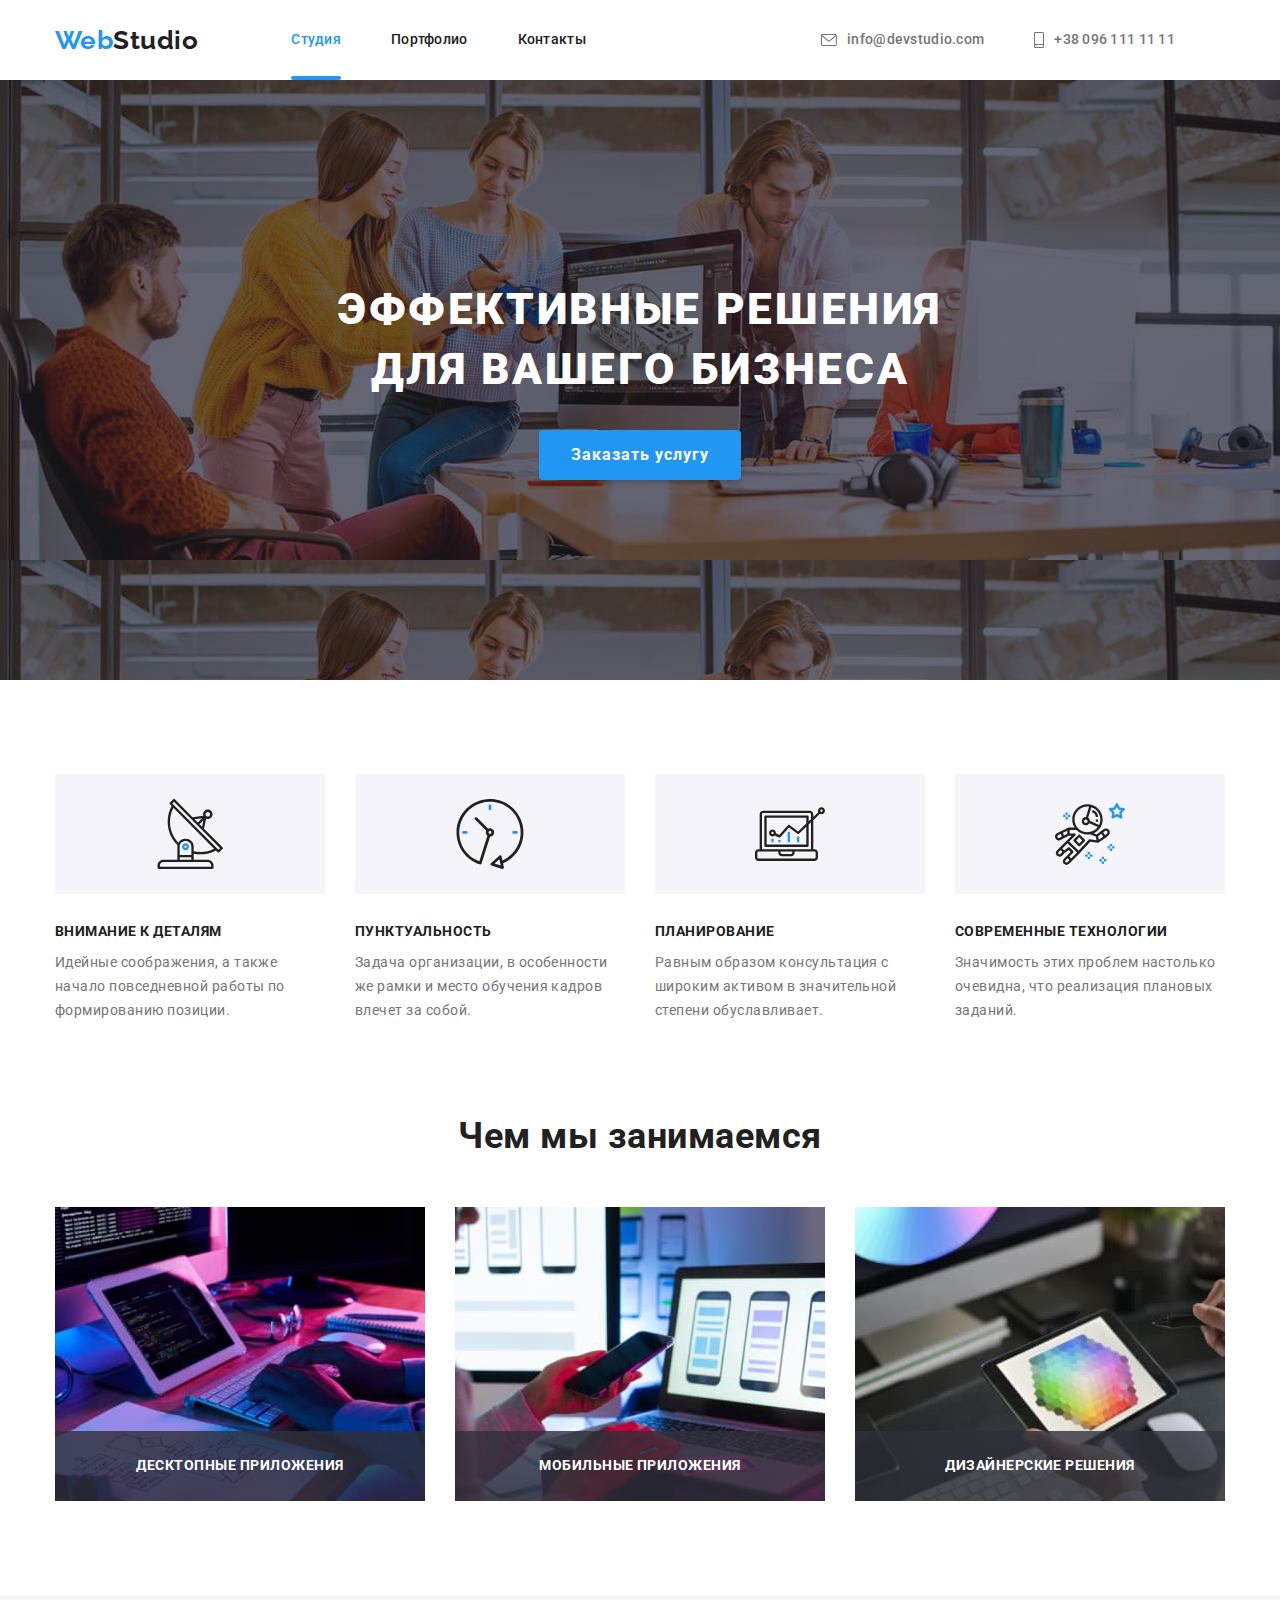
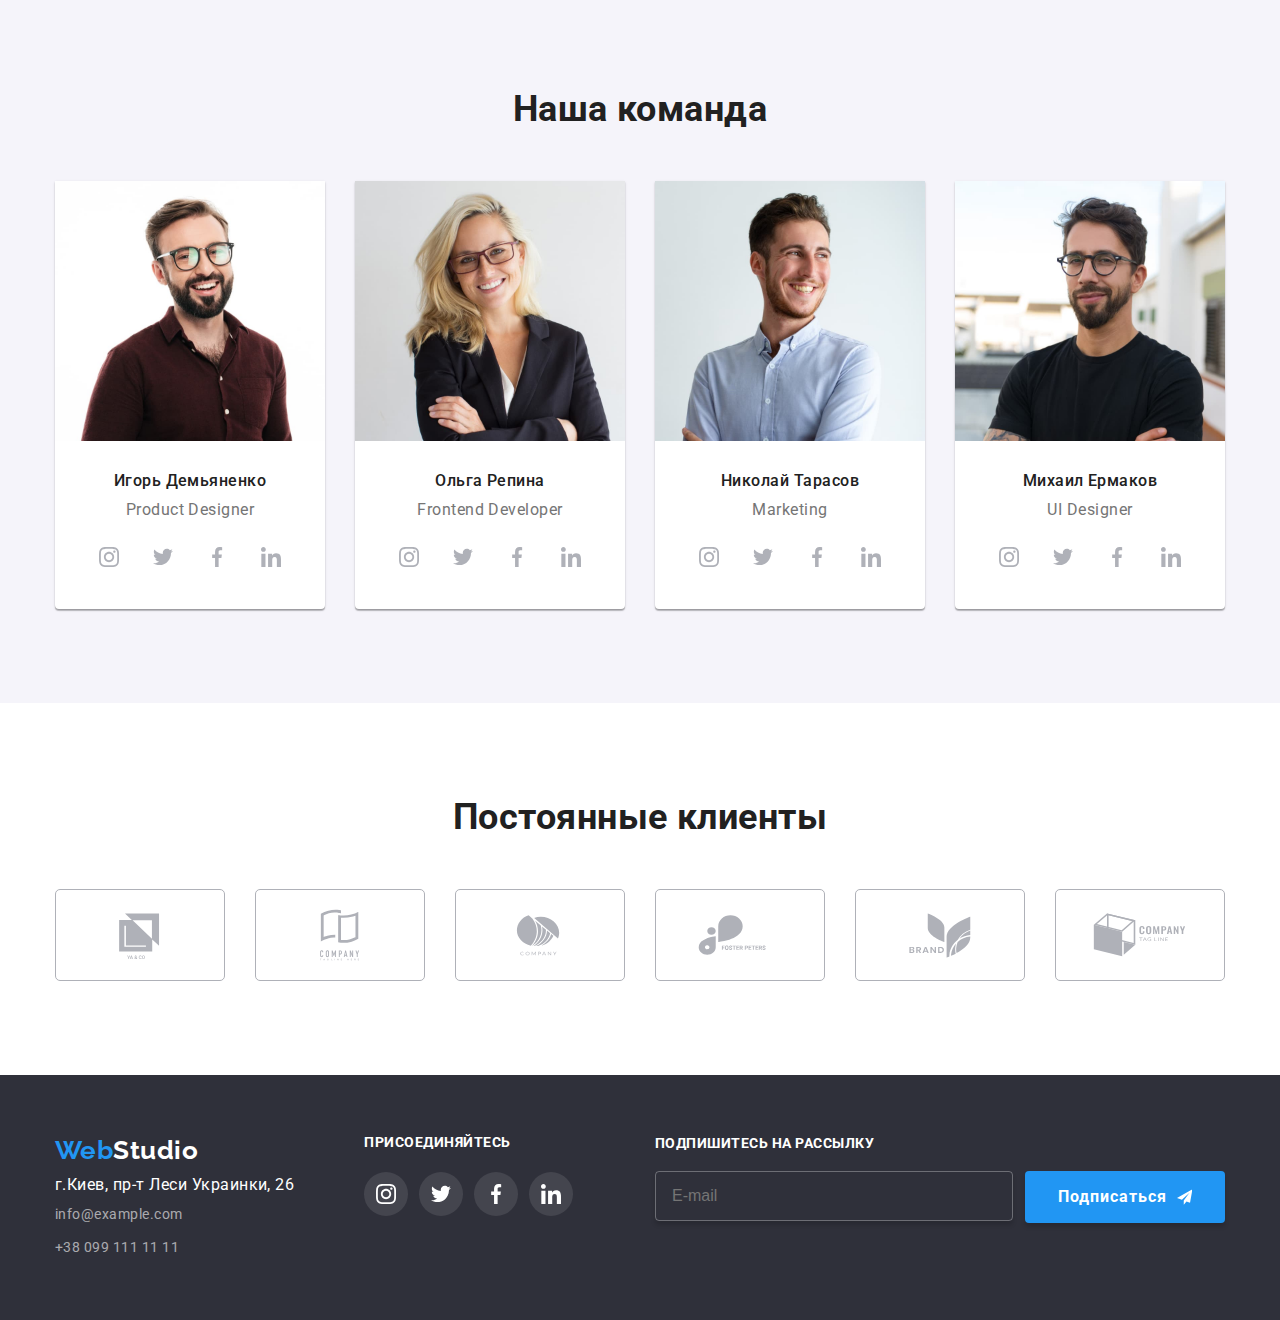
==== commit 90970db5: "updatetwo" ====
--- a/index.html
+++ b/index.html
@@ -21,23 +21,23 @@
         <div class="container">
             <nav class="nav">
                 <a href="./index.html" class="logo">
-                    <span class="fs-logo">Web</span>Studio
+                    <span class="logo__fs">Web</span>Studio
                 </a>
                 <ul class="nav-list">
-                    <li><a href="./index.html" class="nav-point current">Студия</a></li>
-                    <li>
-                        <a href="./portfolio.html" class="nav-point">Портфолио</a>
-                    </li>
-                    <li>
-                        <a href="" class="nav-point contact">Контакты</a>
+                    <li class="nav-list__itone"><a href="./index.html" class="nav-list__link current">Студия</a></li>
+                    <li class="nav-list__itone">
+                        <a href="./portfolio.html" class="nav-list__link">Портфолио</a>
+                    </li>
+                    <li class="nav-list__itone">
+                        <a href="" class="nav-list__link contact">Контакты</a>
                     </li>
                 </ul>
             </nav>
             <ul class="contact-list">
-                <li>
-                    <a href="mailto:info@devstudio.com" class="email">
-                        <div class="envelope">
-                            <svg class="icon" width="16" height="12">
+                <li class="contact-list__itone">
+                    <a href="mailto:info@devstudio.com" class="contact-list__link">
+                        <div class="contact-list__wrapper-icon">
+                            <svg class="contact-list__icon" width="16" height="12">
                                 <use href='./images/icons.svg#icon-envelope'>
                                 </use>
                             </svg>
@@ -45,10 +45,10 @@
                         info@devstudio.com
                     </a>
                 </li>
-                <li>
-                    <a href="tel:+380961111111" class="tel">
-                        <div class="smartphone">
-                            <svg class="icon" width="10" height="16">
+                <li class="contact-list__itone">
+                    <a href="tel:+380961111111" class="contact-list__link">
+                        <div class="contact-list__wrapper-icon">
+                            <svg class="contact-list__icon" width="10" height="16">
                                 <use href='./images/icons.svg#icon-smartphone'>
                                 </use>
                             </svg>
@@ -62,12 +62,12 @@
     
 <main class="main-content"></main>
     <!-- Контент главной страницы-->
-    <section class="main-block section">
-        <h1 class="main-title">
+    <section class="hero section">
+        <h1 class="hero__title">
             ЭФФЕКТИВНЫЕ РЕШЕНИЯ <br />
             ДЛЯ ВАШЕГО БИЗНЕСА
         </h1>
-        <button type="button" class="main-btn" data-modal-open>Заказать услугу</button>
+        <button type="button" class="hero__btn" data-modal-open>Заказать услугу</button>
     
         <div class="backdrop is-hidden" data-modal>
     
@@ -83,38 +83,38 @@
                         </b>
             
                                 <label class=form-label>Имя
-                                <input class="textfield" type="text" name="name" id="name" placeholder=" " />
-                                <svg class="form-icon" width="18" height="18">
+                                <input class="form-label__textfield" type="text" name="name" id="name" placeholder=" " />
+                                <svg class="form-label__icon" width="18" height="18">
                                     <use href="./images/symbol-defs1.svg#icon-icon-chelovek-1"></use>
                                 </svg>
                                 </label>
                            
                                 <label class=form-label>Телефон
-                                <input class="textfield" type="tel" name="tel" id="tel" placeholder=" " />
-                                <svg class="form-icon" width="18" height="18">
+                                <input class="form-label__textfield" type="tel" name="tel" id="tel" placeholder=" " />
+                                <svg class="form-label__icon" width="18" height="18">
                                     <use href="./images/symbol-defs1.svg#icon-phone-black"></use>
                                 </svg>
                                 </label>
 
                                 <label class=form-label>Почта
-                                <input class="textfield" type="email" name="email" id="mail" placeholder=" " />
-                                <svg class="form-icon" width="18" height="18">
+                                <input class="form-label__textfield" type="email" name="email" id="mail" placeholder=" " />
+                                <svg class="form-label__icon" width="18" height="18">
                                     <use href="./images/symbol-defs2.svg#icon-email-black-18dp"></use>
                                 </svg>
                                 </label>
 
                                 <label class=comment-field for="comment">Комментарий</label>
-                                <input class="comment-label" type="comment" name="comment" id="comment" placeholder="Введите текст" />
+                                <input class="comment-field__label" type="comment" name="comment" id="comment" placeholder="Введите текст" />
 
             
                         <label class="modal-consent">
-                            <input class="modal-checkbox" type="checkbox" name="policy" />
-                            <span class="checkbox-icon">
+                            <input class="modal-consent__checkbox" type="checkbox" name="policy" />
+                            <span class="modal-consent__checkbox-icon">
                                 <svg width="16" height="15">
                                     <use href="./images/symbol.svg#icon-checktwo"></use>
                                 </svg>
                             </span>
-                            <span class="md-cons">Соглашаюсь с рассылкой и принимаю <a class="modal-link-consent" href="#"> Условия
+                            <span class="modal-consent__md-cons">Соглашаюсь с рассылкой и принимаю <a class="modal-consent__link" href="#"> Условия
                                     договора</a></span>
                         </label>
             
@@ -128,11 +128,11 @@
         <!-- Преимущества-->
         <section class="section benefits">
             <div class="container">
-                <h2 class="section-title hidden">Преимущества</h2>
-                <ul class="section-list">
+                <h2 class="section-card__title hidden">Преимущества</h2>
+                <ul class="section-card__list">
                     <li class="card">
-                        <div class="icons">
-                            <svg class="icon-antena" width="70" height="70">
+                        <div class="card__icons">
+                            <svg class="card__icons__antena" width="70" height="70">
                                 <use href='./images/icons.svg#icon-antenna'></use>
                             </svg>
                         </div>
@@ -143,8 +143,8 @@
                         </p>
                     </li>
                     <li class="card">
-                        <div class="icons">
-                            <svg class="icon-clock" width="70" height="70">
+                        <div class="card__icons">
+                            <svg class="card__icons__clock" width="70" height="70">
                                 <use href='./images/icons.svg#icon-clock'></use>
                             </svg>
                         </div>
@@ -155,8 +155,8 @@
                         </p>
                     </li>
                     <li class="card">
-                        <div class="icons">
-                            <svg class="icon-comp" width="70" height="70">
+                        <div class="card__icons">
+                            <svg class="card__icons__comp" width="70" height="70">
                                 <use href='./images/icons.svg#icon-diagram'></use>
                             </svg>
                         </div>
@@ -167,8 +167,8 @@
                         </p>
                     </li>
                     <li class="card">
-                        <div class="icons">
-                            <svg class="icon-astronaut" width="70" height="70">
+                        <div class="card__icons">
+                            <svg class="card__icons__astronaut" width="70" height="70">
                                 <use href='./images/icons.svg#icon-astronaut'></use>
                             </svg>
                         </div>
@@ -185,29 +185,29 @@
         <!-- Чем мы занимаемся -->
         <section class="section what-we-do">
             <div class="container">
-                <h2 class="section-title">Чем мы занимаемся</h2>
-                <ul class="section-list">
+                <h2 class="section-card__title">Чем мы занимаемся</h2>
+                <ul class="section-card__list">
                     <li>
-                        <div class="img-wrap ">
+                        <div class="section-card__img-wrap ">
                             <img src="./images/box1.jpg" alt="Пример рабочего места 1" width="370" height="294" />
-                            <div class="descript">
-                                <p class="descript-title">Десктопные приложения</p>
+                            <div class="section-card__descript">
+                                <p class="section-card__descript-title">Десктопные приложения</p>
                             </div>
                         </div>
                     </li>
                     <li>
-                        <div class="img-wrap ">
+                        <div class="section-card__img-wrap ">
                             <img src="./images/box2.jpg" alt="Пример рабочего места 2" width="370" height="294" />
-                            <div class="descript">
-                                <p class="descript-title">Мобильные приложения</p>
+                            <div class="section-card__descript">
+                                <p class="section-card__descript-title">Мобильные приложения</p>
                             </div>
                         </div>
                     </li>
                     <li>
-                        <div class="img-wrap ">
+                        <div class="section-card__img-wrap ">
                             <img src="./images/box3.jpg" alt="Пример рабочего места 3" width="370" height="294" />
-                            <div class="descript">
-                                <p class="descript-title">Дизайнерские решения</p>
+                            <div class="section-card__descript">
+                                <p class="section-card__descript-title">Дизайнерские решения</p>
                             </div>
                         </div>
                     </li>
@@ -218,9 +218,9 @@
         <!-- Наша команда -->
         <section class="section our-team">
             <div class="container">
-                <h2 class="section-title">Наша команда</h2>
-                <div class="section-block">
-                    <ul class="section-list cards">
+                <h2 class="section-card__title">Наша команда</h2>
+                <div class="section-card__block">
+                    <ul class="section-card__list cards">
                         <li class="card">
                             <img src="./images/igor.jpg" alt="Игорь Демьяненко" width="270" height="260" />
                             <h3 class="card-title">Игорь Демьяненко</h3>
@@ -360,7 +360,7 @@
     </main>
     <section class="section client">
         <div class="container">
-            <h2 class="section-title">Постоянные клиенты</h2>
+            <h2 class="section-card__title">Постоянные клиенты</h2>
             <ul class="card-client">
                 <li class="icon-client">
                     <a href="" class="icon-card">
@@ -413,7 +413,7 @@
             <div class="footer-flex">
                 <div>
                     <a href="./index.html" class="logo">
-                        <span class="fs-logo">Web</span>Studio
+                        <span class="logo__fs">Web</span>Studio
                     </a>
                     <address>
                         <p class="item">г.Киев, пр-т Леси Украинки, 26</p>
--- a/css/main.min.css
+++ b/css/main.min.css
@@ -1 +1 @@
-:root{--primary-white-color: #ffffff;--primary-text-color: #757575;--title-text-color: #212121;--secondary-bg-color: #f5f4fa;--accent-color: #2196f3;--footer-bg-color: #2f303a;--secondary-accent-color: #188ce8;--icon-color: #afb1b8}html{-webkit-box-sizing:border-box;box-sizing:border-box}*,*::before,*::after{-webkit-box-sizing:inherit;box-sizing:inherit}h1,h2,h3,h4,h5,h6,p,ul{margin:0;padding:0;background-color:transparent}a,a:hover,a:focus{text-decoration:none}ul{list-style-type:none}button{border:none;font-family:inherit}img{display:block}body{background-color:var(--primary-white-color);color:var(--primary-text-color);font-family:Roboto,sans-serif;font-style:normal;font-weight:normal;letter-spacing:.03em;margin:0}.hidden{position:absolute;clip:rect(0 0 0 0);width:1px;height:1px;margin:-1px}.container{width:1200px;padding:0 15px;margin:0 auto}.section{padding:94px 0;margin:0 auto}.main-btn{color:var(--primary-white-color);background-color:var(--accent-color);font-weight:700;font-size:16px;line-height:1.875;-webkit-box-align:center;-ms-flex-align:center;align-items:center;text-align:center;letter-spacing:.06em;min-width:200px;height:50px;cursor:pointer;border-radius:4px;-webkit-box-shadow:0px 4px 4px rgba(0,0,0,.15);box-shadow:0px 4px 4px rgba(0,0,0,.15);padding:10px 32px}.main-btn:focus,.main-btn:hover{background-color:var(--secondary-accent-color);-webkit-box-shadow:0px 4px 4px rgba(0,0,0,.15);box-shadow:0px 4px 4px rgba(0,0,0,.15);border-radius:4px}.header>.container{width:1200px;padding:0 15px;margin:0 auto}.logo{font-family:Raleway,sans-serif;color:var(--title-text-color);font-weight:bold;font-size:26px;line-height:1.19}.logo>.fs-logo{color:var(--accent-color)}.nav-list a{color:var(--title-text-color);font-weight:500;font-size:14px;line-height:1.14;letter-spacing:.02em;padding-top:32px;padding-bottom:32px;display:-webkit-box;display:-ms-flexbox;display:flex}.logo{margin-right:93px}.nav-list li:not(:last-child){margin-right:50px}.nav-list a:hover,.nav-list a:focus{color:var(--accent-color)}.nav-list .nav-point.current{color:var(--accent-color);position:relative}.nav-list .current::before{position:absolute;content:"";display:block;width:100%;height:4px;bottom:0;border-radius:2px;background-color:var(--accent-color)}.contact-list a{display:-webkit-box;display:-ms-flexbox;display:flex;-ms-flex-wrap:wrap;flex-wrap:wrap;-webkit-box-align:center;-ms-flex-align:center;align-items:center;color:inherit;font-weight:500;font-size:14px;line-height:1.14;letter-spacing:.02em}.contact-list a:hover,.contact-list a:focus{color:var(--accent-color)}.contact-list .email{margin-right:50px}.envelope{display:-webkit-box;display:-ms-flexbox;display:flex;margin-right:10px;-webkit-box-align:center;-ms-flex-align:center;align-items:center}.envelope>.icon{display:-webkit-box;display:-ms-flexbox;display:flex;fill:currentColor}.smartphone{display:-webkit-box;display:-ms-flexbox;display:flex;margin-right:10px;-webkit-box-align:center;-ms-flex-align:center;align-items:center}.smartphone>.icon{display:-webkit-box;display:-ms-flexbox;display:flex;fill:currentColor}.header>.container{display:-webkit-box;display:-ms-flexbox;display:flex;-webkit-box-align:center;-ms-flex-align:center;align-items:center;-webkit-box-pack:justify;-ms-flex-pack:justify;justify-content:space-between}.nav{display:-webkit-box;display:-ms-flexbox;display:flex;-webkit-box-align:center;-ms-flex-align:center;align-items:center}.nav>.nav-list{display:-webkit-box;display:-ms-flexbox;display:flex;-webkit-box-align:center;-ms-flex-align:center;align-items:center}.contact-list{display:-webkit-box;display:-ms-flexbox;display:flex;-webkit-box-align:center;-ms-flex-align:center;align-items:center}.backdrop{position:absolute;top:0;left:0;width:100%;height:100%;background-color:rgba(0,0,0,.2);opacity:1}.backdrop.is-hidden{opacity:0;pointer-events:none}.modal{position:absolute;z-index:999;top:50%;left:50%;-webkit-transform:translate(-50%, -50%);-ms-transform:translate(-50%, -50%);transform:translate(-50%, -50%);border-radius:4px;min-height:581px;min-width:528px;background-color:#fff}.close{position:absolute;min-width:30px;min-height:30px;padding:0;top:8px;right:8px;color:#fff;background-image:url(../images/close.jpg);background-repeat:no-repeat;background-position:center;background-size:contain;border-radius:50%}.close:hover,.close:focus{color:#f5f4fa;background-image:url(../images/close2.jpg)}.main-block{background-color:#2f303a;background-image:-webkit-gradient(linear, left top, left bottom, from(rgba(47, 48, 58, 0.4)), to(rgba(47, 48, 58, 0.4))),url("../images/hero.jpg");background-image:-o-linear-gradient(rgba(47, 48, 58, 0.4), rgba(47, 48, 58, 0.4)),url("../images/hero.jpg");background-image:linear-gradient(rgba(47, 48, 58, 0.4), rgba(47, 48, 58, 0.4)),url("../images/hero.jpg");background-size:contain;text-align:center;padding-top:200px;padding-bottom:200px}.main-title{color:var(--primary-white-color);font-weight:900;font-size:44px;line-height:1.36;text-align:center;letter-spacing:.06em;text-transform:uppercase;margin-bottom:30px}.backdrop{position:fixed;top:0;left:0;width:100%;height:100%;overflow:hidden;z-index:1;background:rgba(0,0,0,.2);visibility:visible;opacity:1;-webkit-transition:all 250ms cubic-bezier(0.4, 0, 0.2, 1);-o-transition:all 250ms cubic-bezier(0.4, 0, 0.2, 1);transition:all 250ms cubic-bezier(0.4, 0, 0.2, 1)}.backdrop.is-hidden{visibility:hidden;opacity:0;pointer-events:none}.backdrop.is-hidden .modal{-webkit-transform:translate(-50%, -50%) scale(0.8) rotateY(45deg) rotateX(90deg) rotateZ(180deg);transform:translate(-50%, -50%) scale(0.8) rotateY(45deg) rotateX(90deg) rotateZ(180deg)}.modal-title{display:block;margin-bottom:12px;font-size:20px;line-height:1.15;text-align:center;color:#212121}.modal{position:absolute;left:50%;top:50%;width:528px;max-width:100%;max-height:100%;padding:40px;background:#fff;-webkit-box-shadow:0px 2px 1px rgba(0,0,0,.2),0px 1px 1px rgba(0,0,0,.14),0px 1px 3px rgba(0,0,0,.12);box-shadow:0px 2px 1px rgba(0,0,0,.2),0px 1px 1px rgba(0,0,0,.14),0px 1px 3px rgba(0,0,0,.12);border-radius:4px;-webkit-transform:translate(-50%, -50%) scale(1);-ms-transform:translate(-50%, -50%) scale(1);transform:translate(-50%, -50%) scale(1);z-index:2}.form-label{position:relative;text-align:left;display:block;letter-spacing:.01em;color:#757575;font-family:Roboto;font-style:normal;font-weight:normal;font-size:12px;line-height:14px;margin-bottom:4px}.textfield{padding:12px 18px 12px 42px;width:448px;height:40px;border:1px solid rgba(33,33,33,.2);border-radius:4px;outline:none;letter-spacing:.01em;color:#757575;margin-bottom:10px;margin-top:4px}.comment-field{text-align:left;display:block;position:relative;font-family:Roboto;font-style:normal;font-weight:normal;font-size:12px;line-height:14px;letter-spacing:.01em;color:#757575;margin-bottom:4px}.comment-label{font-family:Roboto;font-style:normal;font-weight:normal;font-size:14px;line-height:16px;letter-spacing:.01em;color:rgba(117,117,117,.5);padding-bottom:88px;padding-left:16px;width:448px;height:120px;letter-spacing:.01em;color:#757575;-webkit-transition:all 250ms cubic-bezier(0.4, 0, 0.2, 1);-o-transition:all 250ms cubic-bezier(0.4, 0, 0.2, 1);transition:all 250ms cubic-bezier(0.4, 0, 0.2, 1);border:1px solid rgba(33,33,33,.2);border-radius:4px;outline:none;letter-spacing:.01em;color:#757575;margin-bottom:10px}.comment{padding:12px 16px;width:448px;height:120px;resize:none;border:1px solid rgba(33,33,33,.2);border-radius:4px;outline:none;letter-spacing:.01em;color:#757575;-webkit-transform:scale(1);-ms-transform:scale(1);transform:scale(1);-webkit-transition:all 250ms cubic-bezier(0.4, 0, 0.2, 1);-o-transition:all 250ms cubic-bezier(0.4, 0, 0.2, 1);transition:all 250ms cubic-bezier(0.4, 0, 0.2, 1)}.comment-label:not(:-moz-placeholder-shown)+.comment-field{transform:translate(-8px, -30px) scale(0.86);color:#2196f3}.comment-label:not(:-ms-input-placeholder)+.comment-field{-ms-transform:translate(-8px, -30px) scale(0.86);transform:translate(-8px, -30px) scale(0.86);color:#2196f3}.comment-label:focus+.comment-field,.comment-label:not(:placeholder-shown)+.comment-field{-webkit-transform:translate(-8px, -30px) scale(0.86);-ms-transform:translate(-8px, -30px) scale(0.86);transform:translate(-8px, -30px) scale(0.86);color:#2196f3}.comment-label:focus,.comment-field:focus{border:1px solid #2196f3;outline:none}.textfield:not(:-moz-placeholder-shown)+.form-label{transform:translate(-26px, -30px) scale(0.86);color:#2196f3}.textfield:not(:-ms-input-placeholder)+.form-label{-ms-transform:translate(-26px, -30px) scale(0.86);transform:translate(-26px, -30px) scale(0.86);color:#2196f3}.textfield:focus+.form-label,.textfield:not(:placeholder-shown)+.form-label{-webkit-transform:translate(-26px, -30px) scale(0.86);-ms-transform:translate(-26px, -30px) scale(0.86);transform:translate(-26px, -30px) scale(0.86);color:#2196f3}.textfield:focus,.comment:focus{border:1px solid #2196f3;outline:none}.form-icon{position:absolute;top:29px;left:16px;fill:#212121}.textfield:not(:-moz-placeholder-shown)~.form-icon, .comment:not(:-moz-placeholder-shown)~.form-icon{fill:#2196f3}.textfield:not(:-ms-input-placeholder)~.form-icon, .comment:not(:-ms-input-placeholder)~.form-icon{fill:#2196f3}.textfield:focus~.form-icon,.textfield:not(:placeholder-shown)~.form-icon,.comment:focus~.form-icon,.comment:not(:placeholder-shown)~.form-icon{fill:#2196f3}.modal-consent{display:-webkit-box;display:-ms-flexbox;display:flex;-webkit-box-align:center;-ms-flex-align:center;align-items:center;max-width:425px;size:14px;margin-bottom:30px;margin-right:auto;margin-left:auto;color:#757575}.md-cons{font-size:14px;line-height:24px;letter-spacing:.03em;color:#757575}.modal-checkbox{position:absolute;width:1px;height:1px;margin:-1px;border:0;padding:0;clip:rect(0 0 0 0);overflow:hidden}.checkbox-icon{display:inline-block;width:16px;height:15px;margin-right:5px}.modal-checkbox:checked+.checkbox-icon{border-color:transparent;background-image:url(../images/check.svg);background-size:contain;background-origin:border-box}.modal-link-consent{color:#2196f3;text-decoration:underline}.section-title{color:var(--title-text-color);font-weight:bold;font-size:36px;line-height:1.16;text-align:center}.benefits .section-list{display:-webkit-box;display:-ms-flexbox;display:flex}.benefits .card{width:270px}.benefits .card:not(:last-child){margin-right:30px}.icons{width:270px;height:120px;background-color:#f5f4fa;margin-bottom:30px}.icons>.icon-antena{width:270px;margin-top:25px;margin-bottom:25px}.icons>.icon-clock{width:270px;margin-top:25px;margin-bottom:25px}.icons>.icon-comp{width:270px;margin-top:25px;margin-bottom:25px}.icons>.icon-astronaut{width:270px;margin-top:25px;margin-bottom:25px}.section-point{color:var(--title-text-color);font-weight:bold;font-size:14px;line-height:1.14;text-transform:uppercase;margin-bottom:10px}.section-descr{font-size:14px;line-height:24px}.what-we-do.section{padding:0 0 94px 0;margin:0 auto}.what-we-do .section-title{margin-bottom:50px}.what-we-do .section-list{display:-webkit-box;display:-ms-flexbox;display:flex;-webkit-box-pack:justify;-ms-flex-pack:justify;justify-content:space-between}.img-wrap{position:relative;text-align:center;color:#fff;font-size:14px;line-height:1.14}.descript{position:absolute;bottom:0px;left:0px;display:-webkit-box;display:-ms-flexbox;display:flex;-webkit-box-align:center;-ms-flex-align:center;align-items:center;-webkit-box-pack:center;-ms-flex-pack:center;justify-content:center;width:370px;height:70px;background-color:rgba(47,48,58,.8)}.descript .descript-title{font-weight:bold;text-transform:uppercase}.section.our-team{background-color:var(--secondary-bg-color)}.our-team .section-title{margin-bottom:50px}.section-list.cards{display:-webkit-box;display:-ms-flexbox;display:flex;-webkit-box-pack:justify;-ms-flex-pack:justify;justify-content:space-between}.section-list.cards>.card{background-color:var(--primary-white-color);width:270px;-webkit-box-shadow:0px 1px 3px rgba(0,0,0,.12),0px 1px 1px rgba(0,0,0,.14),0px 2px 1px rgba(0,0,0,.2);box-shadow:0px 1px 3px rgba(0,0,0,.12),0px 1px 1px rgba(0,0,0,.14),0px 2px 1px rgba(0,0,0,.2);border-radius:0px 0px 4px 4px}.card-title{color:var(--title-text-color);font-weight:500;font-size:16px;line-height:1.19;text-align:center;margin-top:30px;margin-bottom:10px}.card-descr{font-size:16px;line-height:1.19;text-align:center}.our-team .card-links{display:-webkit-box;display:-ms-flexbox;display:flex;-webkit-box-pack:justify;-ms-flex-pack:justify;justify-content:space-between}.our-team .card-links{margin-top:16px;margin-left:32px;margin-right:32px;margin-bottom:30px}.icon-item .icon-link{display:block;width:44px;height:44px;border-radius:50%;color:var(--icon-color)}.our-team .icon-link{display:-webkit-box;display:-ms-flexbox;display:flex;-webkit-box-pack:center;-ms-flex-pack:center;justify-content:center;-webkit-box-align:center;-ms-flex-align:center;align-items:center}.our-team .icon{fill:currentColor}.our-team .icon-link:hover{background-color:var(--accent-color);color:var(--primary-white-color)}.pf-section{padding-top:93px;padding-bottom:95px;margin:0 auto;border-top-width:1px;border-top-style:solid;border-top-color:#ececec}.btn-list{display:-webkit-box;display:-ms-flexbox;display:flex;margin-bottom:50px;-webkit-box-pack:center;-ms-flex-pack:center;justify-content:center}.btn-list .btn{color:var(--title-text-color);background-color:var(--secondary-bg-color);border-radius:4px;font-weight:500;font-size:16px;line-height:1.62;text-align:center;padding:6px 22px;cursor:pointer;margin-left:8px}.btn-list .btn:hover,.btn-list .btn:focus{background-color:var(--accent-color);color:var(--primary-white-color);font-weight:500;font-size:16px;line-height:1.62;text-align:center;-webkit-box-shadow:0px 3px 1px rgba(0,0,0,.1),0px 1px 2px rgba(0,0,0,.08),0px 2px 2px rgba(0,0,0,.12);box-shadow:0px 3px 1px rgba(0,0,0,.1),0px 1px 2px rgba(0,0,0,.08),0px 2px 2px rgba(0,0,0,.12)}.pf-card{-webkit-box-sizing:border-box;box-sizing:border-box;width:370px}.pf-card:not(:nth-last-child(-n+3)){margin-bottom:30px}.pf-card:not(:nth-child(3n)){margin-right:30px}.cards-list{display:-webkit-box;display:-ms-flexbox;display:flex;-ms-flex-wrap:wrap;flex-wrap:wrap}.pf-card>.card-link{padding:20px 24px;border:1px solid #eee;border-top-width:0}.pf-card .pf-card-title{color:var(--title-text-color);font-weight:bold;font-size:18px;line-height:2;letter-spacing:.06em;margin-bottom:4px;margin-left:24px}.pf-card-descr{color:var(--primary-text-color);font-size:16px;line-height:1.87;margin-left:24px}.section-title{margin-bottom:50px}.client .icon-client:not(:last-child){margin-right:30px}.icon .icon-card{border-radius:50%}.client .icon-card{display:-webkit-box;display:-ms-flexbox;display:flex;-webkit-box-pack:center;-ms-flex-pack:center;justify-content:center;-webkit-box-align:center;-ms-flex-align:center;align-items:center}.client .icon-logo{fill:#afb1b8;margin-top:16px;margin-left:32px;margin-right:32px;margin-bottom:16px}.client .icon-logo:hover{fill:var(--accent-color)}.client .card-client{display:-webkit-box;display:-ms-flexbox;display:flex}.client .icon-client{width:170px;height:92px;border-style:solid;background-color:#fff;border:1px solid #afb1b8;border-radius:5px}.client .icon-client:hover{border-color:var(--accent-color)}footer>.container{width:1200px;padding:60px 15px;margin:0 auto}footer{background-color:var(--footer-bg-color)}footer .logo{color:var(--primary-white-color)}.footer-list address{color:var(--primary-white-color);font-style:normal;font-size:14px;line-height:1.71}.footer-list a{color:rgba(255,255,255,.6);font-size:14px;line-height:1.71}.footer-list a:hover,.footer-list a:focus{color:var(--accent-color)}.footer-email{margin-bottom:9px;margin-top:9px}.footer a{text-decoration:none}footer{color:#fff;background-color:#2f303a}address{display:-webkit-box;display:-ms-flexbox;display:flex;-webkit-box-orient:vertical;-webkit-box-direction:normal;-ms-flex-direction:column;flex-direction:column;font-style:normal}.footer-flex .logo{display:block;margin-bottom:9px}address .item:not(:last-child){display:block;margin-top:0;margin-bottom:9px}.footer-offer{display:block;margin-bottom:21px}.adress-transparency,.footer-copyright{color:rgba(255,255,255,.6);font-weight:400;font-size:14px;line-height:1.71}.footer-copyright{font-size:12px;line-height:2;margin:0;margin-top:0;padding-top:18px;padding-bottom:21px;text-align:center}.footer-offer{font-weight:700;font-size:14px;line-height:1.14;text-transform:uppercase}.footer-soclink{display:-webkit-box;display:-ms-flexbox;display:flex}.social-link{display:-webkit-box;display:-ms-flexbox;display:flex;-webkit-box-pack:center;-ms-flex-pack:center;justify-content:center;-webkit-box-align:center;-ms-flex-align:center;align-items:center;width:44px;height:44px;background-color:rgba(255,255,255,.1);color:#fff;border-radius:50%}.social-link:hover,.social-link:focus{color:#fff;background-color:#2196f3}.footer-soclink .item:not(:last-child){margin-right:11px}.footer-social-link{display:block;fill:currentColor}.footer-email{display:-webkit-box;display:-ms-flexbox;display:flex}.footer-flex{display:-webkit-box;display:-ms-flexbox;display:flex}.flex{padding-left:70px}.pf-card:hover,.pf-card:focus{-webkit-box-shadow:0px 1px 1px rgba(0,0,0,.12),0px 4px 4px rgba(0,0,0,.06),1px 4px 6px rgba(0,0,0,.16);box-shadow:0px 1px 1px rgba(0,0,0,.12),0px 4px 4px rgba(0,0,0,.06),1px 4px 6px rgba(0,0,0,.16)}.examples .description{position:absolute;top:0;left:0;padding:63px 24px;height:100%;width:100%;color:#fff;font-size:18px;line-height:1.56;background:rgba(33,150,243,.9);-webkit-transform:translateY(100%);-ms-transform:translateY(100%);transform:translateY(100%);-webkit-transition:-webkit-transform 250ms cubic-bezier(0.4, 0, 0.2, 1);transition:-webkit-transform 250ms cubic-bezier(0.4, 0, 0.2, 1);-o-transition:transform 250ms cubic-bezier(0.4, 0, 0.2, 1);transition:transform 250ms cubic-bezier(0.4, 0, 0.2, 1);transition:transform 250ms cubic-bezier(0.4, 0, 0.2, 1), -webkit-transform 250ms cubic-bezier(0.4, 0, 0.2, 1)}.examples-link:hover .description,.examples-link:focus .description{-webkit-transform:translateY(0);-ms-transform:translateY(0);transform:translateY(0)}.examples-link:hover .product-thumb::before,.examples-link:focus .product-thumb::before{-webkit-transform:translateY(0);-ms-transform:translateY(0);transform:translateY(0);opacity:1}.product-thumb{position:relative;overflow:hidden}.examples-link{display:block}.card-link{padding:30px 0;border:1px solid #dcdde2}.subscribe{margin-left:auto}.footer-form>.link-button{display:-webkit-box;display:-ms-flexbox;display:flex;-webkit-box-align:center;-ms-flex-align:center;align-items:center}.subscribe-icon{display:inline-block;margin-left:10px}.footer-form{display:-webkit-box;display:-ms-flexbox;display:flex;width:570px;-webkit-box-orient:horizontal;-webkit-box-direction:normal;-ms-flex-direction:row;flex-direction:row;-webkit-box-pack:justify;-ms-flex-pack:justify;justify-content:space-between}.footer-form input[type=email]{min-width:358px;height:50px;margin-right:12px;background:inherit;border:1px solid rgba(255,255,255,.3);-webkit-box-shadow:0px 4px 4px rgba(0,0,0,.15);box-shadow:0px 4px 4px rgba(0,0,0,.15);border-radius:4px;outline:none;padding:12px 16px;font-size:16px;line-height:1.87;color:rgba(255,255,255,.6)}.visually-hidden{position:absolute;width:1px;height:1px;margin:-1px;border:0;padding:0;clip:rect(0 0 0 0);overflow:hidden}.link-button{display:inline-block;border:1px solid transparent;padding:10px 32px;min-width:200px;min-height:50px;-webkit-box-shadow:0px 4px 4px rgba(0,0,0,.15);box-shadow:0px 4px 4px rgba(0,0,0,.15);border-radius:4px;cursor:pointer;color:var(--primary-white-color);background-color:var(--accent-color);outline:none;font-weight:700;font-size:16px;line-height:1.87;text-decoration:none;text-align:center;letter-spacing:.06em}.link-button:focus,.link-button:active{border:.5px groove #f5f4fa}/*# sourceMappingURL=main.min.css.map */+:root{--primary-white-color: #ffffff;--primary-text-color: #757575;--title-text-color: #212121;--secondary-bg-color: #f5f4fa;--accent-color: #2196f3;--footer-bg-color: #2f303a;--secondary-accent-color: #188ce8;--icon-color: #afb1b8}html{-webkit-box-sizing:border-box;box-sizing:border-box}*,*::before,*::after{-webkit-box-sizing:inherit;box-sizing:inherit}h1,h2,h3,h4,h5,h6,p,ul{margin:0;padding:0;background-color:transparent}a,a:hover,a:focus{text-decoration:none}ul{list-style-type:none}button{border:none;font-family:inherit}img{display:block}body{background-color:var(--primary-white-color);color:var(--primary-text-color);font-family:Roboto,sans-serif;font-style:normal;font-weight:normal;letter-spacing:.03em;margin:0}.hidden{position:absolute;clip:rect(0 0 0 0);width:1px;height:1px;margin:-1px}.container{width:1200px;padding:0 15px;margin:0 auto}.section{padding:94px 0;margin:0 auto}.hero__btn{color:var(--primary-white-color);background-color:var(--accent-color);font-weight:700;font-size:16px;line-height:1.875;-webkit-box-align:center;-ms-flex-align:center;align-items:center;text-align:center;letter-spacing:.06em;min-width:200px;height:50px;cursor:pointer;border-radius:4px;-webkit-box-shadow:0px 4px 4px rgba(0,0,0,.15);box-shadow:0px 4px 4px rgba(0,0,0,.15);padding:10px 32px}.hero__btn:focus,.hero__btn:hover{background-color:var(--secondary-accent-color);-webkit-box-shadow:0px 4px 4px rgba(0,0,0,.15);box-shadow:0px 4px 4px rgba(0,0,0,.15);border-radius:4px}.header>.container{width:1200px;padding:0 15px;margin:0 auto}.logo{font-family:Raleway,sans-serif;color:var(--title-text-color);font-weight:bold;font-size:26px;line-height:1.19}.logo>.logo__fs{color:var(--accent-color)}.nav-list a{color:var(--title-text-color);font-weight:500;font-size:14px;line-height:1.14;letter-spacing:.02em;padding-top:32px;padding-bottom:32px;display:-webkit-box;display:-ms-flexbox;display:flex}.logo{margin-right:93px}.nav-list li:not(:last-child){margin-right:50px}.nav-list a:hover,.nav-list a:focus{color:var(--accent-color)}.nav-list .nav-list__link.current{color:var(--accent-color);position:relative}.nav-list .current::before{position:absolute;content:"";display:block;width:100%;height:4px;bottom:0;border-radius:2px;background-color:var(--accent-color)}.contact-list a{display:-webkit-box;display:-ms-flexbox;display:flex;-ms-flex-wrap:wrap;flex-wrap:wrap;-webkit-box-align:center;-ms-flex-align:center;align-items:center;color:inherit;font-weight:500;font-size:14px;line-height:1.14;letter-spacing:.02em}.contact-list a:hover,.contact-list a:focus{color:var(--accent-color)}.contact-list .contact-list__link{margin-right:50px}.contact-list__wrapper-icon{display:-webkit-box;display:-ms-flexbox;display:flex;margin-right:10px;-webkit-box-align:center;-ms-flex-align:center;align-items:center}.contact-list__wrapper-icon>.contact-list__icon{display:-webkit-box;display:-ms-flexbox;display:flex;fill:currentColor}.header>.container{display:-webkit-box;display:-ms-flexbox;display:flex;-webkit-box-align:center;-ms-flex-align:center;align-items:center;-webkit-box-pack:justify;-ms-flex-pack:justify;justify-content:space-between}.nav{display:-webkit-box;display:-ms-flexbox;display:flex;-webkit-box-align:center;-ms-flex-align:center;align-items:center}.nav>.nav-list{display:-webkit-box;display:-ms-flexbox;display:flex;-webkit-box-align:center;-ms-flex-align:center;align-items:center}.contact-list{display:-webkit-box;display:-ms-flexbox;display:flex;-webkit-box-align:center;-ms-flex-align:center;align-items:center}.backdrop{position:absolute;top:0;left:0;width:100%;height:100%;background-color:rgba(0,0,0,.2);opacity:1}.backdrop.is-hidden{opacity:0;pointer-events:none}.modal{position:absolute;z-index:999;top:50%;left:50%;-webkit-transform:translate(-50%, -50%);-ms-transform:translate(-50%, -50%);transform:translate(-50%, -50%);border-radius:4px;min-height:581px;min-width:528px;background-color:#fff}.close{position:absolute;min-width:30px;min-height:30px;padding:0;top:8px;right:8px;color:#fff;background-image:url(../images/close.jpg);background-repeat:no-repeat;background-position:center;background-size:contain;border-radius:50%}.close:hover,.close:focus{color:#f5f4fa;background-image:url(../images/close2.jpg)}.hero{background-color:#2f303a;background-image:-webkit-gradient(linear, left top, left bottom, from(rgba(47, 48, 58, 0.4)), to(rgba(47, 48, 58, 0.4))),url("../images/hero.jpg");background-image:-o-linear-gradient(rgba(47, 48, 58, 0.4), rgba(47, 48, 58, 0.4)),url("../images/hero.jpg");background-image:linear-gradient(rgba(47, 48, 58, 0.4), rgba(47, 48, 58, 0.4)),url("../images/hero.jpg");background-size:contain;text-align:center;padding-top:200px;padding-bottom:200px}.hero__title{color:var(--primary-white-color);font-weight:900;font-size:44px;line-height:1.36;text-align:center;letter-spacing:.06em;text-transform:uppercase;margin-bottom:30px}.backdrop{position:fixed;top:0;left:0;width:100%;height:100%;overflow:hidden;z-index:1;background:rgba(0,0,0,.2);visibility:visible;opacity:1;-webkit-transition:all 250ms cubic-bezier(0.4, 0, 0.2, 1);-o-transition:all 250ms cubic-bezier(0.4, 0, 0.2, 1);transition:all 250ms cubic-bezier(0.4, 0, 0.2, 1)}.backdrop.is-hidden{visibility:hidden;opacity:0;pointer-events:none}.backdrop.is-hidden.is-hidden .modal{-webkit-transform:translate(-50%, -50%) scale(0.8) rotateY(45deg) rotateX(90deg) rotateZ(180deg);transform:translate(-50%, -50%) scale(0.8) rotateY(45deg) rotateX(90deg) rotateZ(180deg)}.modal-title{display:block;margin-bottom:12px;font-size:20px;line-height:1.15;text-align:center;color:#212121}.modal{position:absolute;left:50%;top:50%;width:528px;max-width:100%;max-height:100%;padding:40px;background:#fff;-webkit-box-shadow:0px 2px 1px rgba(0,0,0,.2),0px 1px 1px rgba(0,0,0,.14),0px 1px 3px rgba(0,0,0,.12);box-shadow:0px 2px 1px rgba(0,0,0,.2),0px 1px 1px rgba(0,0,0,.14),0px 1px 3px rgba(0,0,0,.12);border-radius:4px;-webkit-transform:translate(-50%, -50%) scale(1);-ms-transform:translate(-50%, -50%) scale(1);transform:translate(-50%, -50%) scale(1);z-index:2}.form-label{position:relative;text-align:left;display:block;letter-spacing:.01em;color:#757575;font-family:Roboto;font-style:normal;font-weight:normal;font-size:12px;line-height:14px;margin-bottom:4px}.form-label__textfield{padding:12px 18px 12px 42px;width:448px;height:40px;border:1px solid rgba(33,33,33,.2);border-radius:4px;outline:none;letter-spacing:.01em;color:#757575;margin-bottom:10px;margin-top:4px}.form-label__textfield:not(:-moz-placeholder-shown)+.form-label{transform:translate(-26px, -30px) scale(0.86);color:#2196f3}.form-label__textfield:not(:-ms-input-placeholder)+.form-label{-ms-transform:translate(-26px, -30px) scale(0.86);transform:translate(-26px, -30px) scale(0.86);color:#2196f3}.form-label__textfield:focus+.form-label,.form-label__textfield:not(:placeholder-shown)+.form-label{-webkit-transform:translate(-26px, -30px) scale(0.86);-ms-transform:translate(-26px, -30px) scale(0.86);transform:translate(-26px, -30px) scale(0.86);color:#2196f3}.form-label__textfield:not(:-moz-placeholder-shown)+.form-label:focus, .form-label__textfield:not(:-moz-placeholder-shown)+.form-label .comment:focus{border:1px solid #2196f3;outline:none}.form-label__textfield:not(:-ms-input-placeholder)+.form-label:focus, .form-label__textfield:not(:-ms-input-placeholder)+.form-label .comment:focus{border:1px solid #2196f3;outline:none}.form-label__textfield:focus+.form-label:focus,.form-label__textfield:focus+.form-label .comment:focus,.form-label__textfield:not(:placeholder-shown)+.form-label:focus,.form-label__textfield:not(:placeholder-shown)+.form-label .comment:focus{border:1px solid #2196f3;outline:none}.form-label__textfield:focus+.form-label:focus:not(:-moz-placeholder-shown)~.form-label__icon, .form-label__textfield:focus+.form-label:focus .comment:not(:-moz-placeholder-shown)~.form-label__icon, .form-label__textfield:focus+.form-label .comment:focus:not(:-moz-placeholder-shown)~.form-label__icon, .form-label__textfield:focus+.form-label .comment:focus .comment:not(:-moz-placeholder-shown)~.form-label__icon, .form-label__textfield:not(:-moz-placeholder-shown)+.form-label:focus:focus~.form-label__icon, .form-label__textfield:not(:-moz-placeholder-shown)+.form-label:focus:not(:-moz-placeholder-shown)~.form-label__icon, .form-label__textfield:not(:-moz-placeholder-shown)+.form-label:focus .comment:focus~.form-label__icon, .form-label__textfield:not(:-moz-placeholder-shown)+.form-label:focus .comment:not(:-moz-placeholder-shown)~.form-label__icon, .form-label__textfield:not(:-moz-placeholder-shown)+.form-label .comment:focus:focus~.form-label__icon, .form-label__textfield:not(:-moz-placeholder-shown)+.form-label .comment:focus:not(:-moz-placeholder-shown)~.form-label__icon, .form-label__textfield:not(:-moz-placeholder-shown)+.form-label .comment:focus .comment:focus~.form-label__icon, .form-label__textfield:not(:-moz-placeholder-shown)+.form-label .comment:focus .comment:not(:-moz-placeholder-shown)~.form-label__icon{fill:#2196f3}.form-label__textfield:focus+.form-label:focus:not(:-ms-input-placeholder)~.form-label__icon, .form-label__textfield:focus+.form-label:focus .comment:not(:-ms-input-placeholder)~.form-label__icon, .form-label__textfield:focus+.form-label .comment:focus:not(:-ms-input-placeholder)~.form-label__icon, .form-label__textfield:focus+.form-label .comment:focus .comment:not(:-ms-input-placeholder)~.form-label__icon, .form-label__textfield:not(:-ms-input-placeholder)+.form-label:focus:focus~.form-label__icon, .form-label__textfield:not(:-ms-input-placeholder)+.form-label:focus:not(:-ms-input-placeholder)~.form-label__icon, .form-label__textfield:not(:-ms-input-placeholder)+.form-label:focus .comment:focus~.form-label__icon, .form-label__textfield:not(:-ms-input-placeholder)+.form-label:focus .comment:not(:-ms-input-placeholder)~.form-label__icon, .form-label__textfield:not(:-ms-input-placeholder)+.form-label .comment:focus:focus~.form-label__icon, .form-label__textfield:not(:-ms-input-placeholder)+.form-label .comment:focus:not(:-ms-input-placeholder)~.form-label__icon, .form-label__textfield:not(:-ms-input-placeholder)+.form-label .comment:focus .comment:focus~.form-label__icon, .form-label__textfield:not(:-ms-input-placeholder)+.form-label .comment:focus .comment:not(:-ms-input-placeholder)~.form-label__icon{fill:#2196f3}.form-label__textfield:focus+.form-label:focus:focus~.form-label__icon,.form-label__textfield:focus+.form-label:focus:not(:placeholder-shown)~.form-label__icon,.form-label__textfield:focus+.form-label:focus .comment:focus~.form-label__icon,.form-label__textfield:focus+.form-label:focus .comment:not(:placeholder-shown)~.form-label__icon,.form-label__textfield:focus+.form-label .comment:focus:focus~.form-label__icon,.form-label__textfield:focus+.form-label .comment:focus:not(:placeholder-shown)~.form-label__icon,.form-label__textfield:focus+.form-label .comment:focus .comment:focus~.form-label__icon,.form-label__textfield:focus+.form-label .comment:focus .comment:not(:placeholder-shown)~.form-label__icon,.form-label__textfield:not(:placeholder-shown)+.form-label:focus:focus~.form-label__icon,.form-label__textfield:not(:placeholder-shown)+.form-label:focus:not(:placeholder-shown)~.form-label__icon,.form-label__textfield:not(:placeholder-shown)+.form-label:focus .comment:focus~.form-label__icon,.form-label__textfield:not(:placeholder-shown)+.form-label:focus .comment:not(:placeholder-shown)~.form-label__icon,.form-label__textfield:not(:placeholder-shown)+.form-label .comment:focus:focus~.form-label__icon,.form-label__textfield:not(:placeholder-shown)+.form-label .comment:focus:not(:placeholder-shown)~.form-label__icon,.form-label__textfield:not(:placeholder-shown)+.form-label .comment:focus .comment:focus~.form-label__icon,.form-label__textfield:not(:placeholder-shown)+.form-label .comment:focus .comment:not(:placeholder-shown)~.form-label__icon{fill:#2196f3}.comment-field{text-align:left;display:block;position:relative;font-family:Roboto;font-style:normal;font-weight:normal;font-size:12px;line-height:14px;letter-spacing:.01em;color:#757575;margin-bottom:4px}.comment-field__label{font-family:Roboto;font-style:normal;font-weight:normal;font-size:14px;line-height:16px;letter-spacing:.01em;color:rgba(117,117,117,.5);padding-bottom:88px;padding-left:16px;width:448px;height:120px;letter-spacing:.01em;color:#757575;-webkit-transition:all 250ms cubic-bezier(0.4, 0, 0.2, 1);-o-transition:all 250ms cubic-bezier(0.4, 0, 0.2, 1);transition:all 250ms cubic-bezier(0.4, 0, 0.2, 1);border:1px solid rgba(33,33,33,.2);border-radius:4px;outline:none;letter-spacing:.01em;color:#757575;margin-bottom:10px}.comment-field__label:not(:-moz-placeholder-shown)+.comment-field{transform:translate(-8px, -30px) scale(0.86);color:#2196f3}.comment-field__label:not(:-ms-input-placeholder)+.comment-field{-ms-transform:translate(-8px, -30px) scale(0.86);transform:translate(-8px, -30px) scale(0.86);color:#2196f3}.comment-field__label:focus+.comment-field,.comment-field__label:not(:placeholder-shown)+.comment-field{-webkit-transform:translate(-8px, -30px) scale(0.86);-ms-transform:translate(-8px, -30px) scale(0.86);transform:translate(-8px, -30px) scale(0.86);color:#2196f3}.comment-field__label:not(:-moz-placeholder-shown)+.comment-field:focus, .comment-field__label:not(:-moz-placeholder-shown)+.comment-field .comment-field:focus{border:1px solid #2196f3;outline:none}.comment-field__label:not(:-ms-input-placeholder)+.comment-field:focus, .comment-field__label:not(:-ms-input-placeholder)+.comment-field .comment-field:focus{border:1px solid #2196f3;outline:none}.comment-field__label:focus+.comment-field:focus,.comment-field__label:focus+.comment-field .comment-field:focus,.comment-field__label:not(:placeholder-shown)+.comment-field:focus,.comment-field__label:not(:placeholder-shown)+.comment-field .comment-field:focus{border:1px solid #2196f3;outline:none}.comment{padding:12px 16px;width:448px;height:120px;resize:none;border:1px solid rgba(33,33,33,.2);border-radius:4px;outline:none;letter-spacing:.01em;color:#757575;-webkit-transform:scale(1);-ms-transform:scale(1);transform:scale(1);-webkit-transition:all 250ms cubic-bezier(0.4, 0, 0.2, 1);-o-transition:all 250ms cubic-bezier(0.4, 0, 0.2, 1);transition:all 250ms cubic-bezier(0.4, 0, 0.2, 1)}.form-label__icon{position:absolute;top:29px;left:16px;fill:#212121}.modal-consent{display:-webkit-box;display:-ms-flexbox;display:flex;-webkit-box-align:center;-ms-flex-align:center;align-items:center;max-width:425px;size:14px;margin-bottom:30px;margin-right:auto;margin-left:auto;color:#757575}.modal-consent__md-cons{font-size:14px;line-height:24px;letter-spacing:.03em;color:#757575}.modal-consent__checkbox{position:absolute;width:1px;height:1px;margin:-1px;border:0;padding:0;clip:rect(0 0 0 0);overflow:hidden}.modal-consent__checkbox:checked+.modal-consent__checkbox-icon{border-color:transparent;background-image:url(../images/check.svg);background-size:contain;background-origin:border-box}.modal-consent__checkbox-icon{display:inline-block;width:16px;height:15px;margin-right:5px}.modal-consent__link{color:#2196f3;text-decoration:underline}.section-card__title{color:var(--title-text-color);font-weight:bold;font-size:36px;line-height:1.16;text-align:center}.benefits .section-card__list{display:-webkit-box;display:-ms-flexbox;display:flex}.benefits .card{width:270px}.benefits .card:not(:last-child){margin-right:30px}.card__icons{width:270px;height:120px;background-color:#f5f4fa;margin-bottom:30px}.card__icons>.card__icons__antena{width:270px;margin-top:25px;margin-bottom:25px}.card__icons>.card__icons__clock{width:270px;margin-top:25px;margin-bottom:25px}.card__icons>.card__icons__comp{width:270px;margin-top:25px;margin-bottom:25px}.card__icons>.card__icons__astronaut{width:270px;margin-top:25px;margin-bottom:25px}.section-point{color:var(--title-text-color);font-weight:bold;font-size:14px;line-height:1.14;text-transform:uppercase;margin-bottom:10px}.section-descr{font-size:14px;line-height:24px}.what-we-do.section{padding:0 0 94px 0;margin:0 auto}.what-we-do .section-card__title{margin-bottom:50px}.what-we-do .section-card__list{display:-webkit-box;display:-ms-flexbox;display:flex;-webkit-box-pack:justify;-ms-flex-pack:justify;justify-content:space-between}.section-card__img-wrap{position:relative;text-align:center;color:#fff;font-size:14px;line-height:1.14}.section-card__descript{position:absolute;bottom:0px;left:0px;display:-webkit-box;display:-ms-flexbox;display:flex;-webkit-box-align:center;-ms-flex-align:center;align-items:center;-webkit-box-pack:center;-ms-flex-pack:center;justify-content:center;width:370px;height:70px;background-color:rgba(47,48,58,.8)}.section-card__descript .section-card__descript-title{font-weight:bold;text-transform:uppercase}.section.our-team{background-color:var(--secondary-bg-color)}.our-team .section-card__title{margin-bottom:50px}.section-card__list.cards{display:-webkit-box;display:-ms-flexbox;display:flex;-webkit-box-pack:justify;-ms-flex-pack:justify;justify-content:space-between}.section-card__list.cards>.card{background-color:var(--primary-white-color);width:270px;-webkit-box-shadow:0px 1px 3px rgba(0,0,0,.12),0px 1px 1px rgba(0,0,0,.14),0px 2px 1px rgba(0,0,0,.2);box-shadow:0px 1px 3px rgba(0,0,0,.12),0px 1px 1px rgba(0,0,0,.14),0px 2px 1px rgba(0,0,0,.2);border-radius:0px 0px 4px 4px}.card-title{color:var(--title-text-color);font-weight:500;font-size:16px;line-height:1.19;text-align:center;margin-top:30px;margin-bottom:10px}.card-descr{font-size:16px;line-height:1.19;text-align:center}.our-team .card-links{display:-webkit-box;display:-ms-flexbox;display:flex;-webkit-box-pack:justify;-ms-flex-pack:justify;justify-content:space-between}.our-team .card-links{margin-top:16px;margin-left:32px;margin-right:32px;margin-bottom:30px}.icon-item .icon-link{display:block;width:44px;height:44px;border-radius:50%;color:var(--icon-color)}.our-team .icon-link{display:-webkit-box;display:-ms-flexbox;display:flex;-webkit-box-pack:center;-ms-flex-pack:center;justify-content:center;-webkit-box-align:center;-ms-flex-align:center;align-items:center}.our-team .icon{fill:currentColor}.our-team .icon-link:hover{background-color:var(--accent-color);color:var(--primary-white-color)}.pf-section{padding-top:93px;padding-bottom:95px;margin:0 auto;border-top-width:1px;border-top-style:solid;border-top-color:#ececec}.section__btn-list{display:-webkit-box;display:-ms-flexbox;display:flex;margin-bottom:50px;-webkit-box-pack:center;-ms-flex-pack:center;justify-content:center}.section__btn-list .btn{color:var(--title-text-color);background-color:var(--secondary-bg-color);border-radius:4px;font-weight:500;font-size:16px;line-height:1.62;text-align:center;padding:6px 22px;cursor:pointer;margin-left:8px}.section__btn-list .btn .btn:hover,.section__btn-list .btn .btn:focus{background-color:var(--accent-color);color:var(--primary-white-color);font-weight:500;font-size:16px;line-height:1.62;text-align:center;-webkit-box-shadow:0px 3px 1px rgba(0,0,0,.1),0px 1px 2px rgba(0,0,0,.08),0px 2px 2px rgba(0,0,0,.12);box-shadow:0px 3px 1px rgba(0,0,0,.1),0px 1px 2px rgba(0,0,0,.08),0px 2px 2px rgba(0,0,0,.12)}.pf-card{-webkit-box-sizing:border-box;box-sizing:border-box;width:370px}.pf-card:not(:nth-last-child(-n+3)){margin-bottom:30px}.pf-card:not(:nth-last-child(-n+3)):not(:nth-child(3n)){margin-right:30px}.pf-card:not(:nth-last-child(-n+3)):not(:nth-child(3n))>.card-link{padding:20px 24px;border:1px solid #eee;border-top-width:0}.pf-card:not(:nth-last-child(-n+3)):not(:nth-child(3n))>.card-link .pf-card-title{color:var(--title-text-color);font-weight:bold;font-size:18px;line-height:2;letter-spacing:.06em;margin-bottom:4px;margin-left:24px}.pf-card-descr{color:var(--primary-text-color);font-size:16px;line-height:1.87;margin-left:24px}.cards-list{display:-webkit-box;display:-ms-flexbox;display:flex;-ms-flex-wrap:wrap;flex-wrap:wrap}.section-card__title{margin-bottom:50px}.client .icon-client:not(:last-child){margin-right:30px}.icon .icon-card{border-radius:50%}.client .icon-card{display:-webkit-box;display:-ms-flexbox;display:flex;-webkit-box-pack:center;-ms-flex-pack:center;justify-content:center;-webkit-box-align:center;-ms-flex-align:center;align-items:center}.client .icon-logo{fill:#afb1b8;margin-top:16px;margin-left:32px;margin-right:32px;margin-bottom:16px}.client .icon-logo:hover{fill:var(--accent-color)}.client .card-client{display:-webkit-box;display:-ms-flexbox;display:flex}.client .icon-client{width:170px;height:92px;border-style:solid;background-color:#fff;border:1px solid #afb1b8;border-radius:5px}.client .icon-client:hover{border-color:var(--accent-color)}footer{background-color:var(--footer-bg-color);color:#fff}footer a{text-decoration:none}footer>.container{width:1200px;padding:60px 15px;margin:0 auto}footer>.container .logo{color:var(--primary-white-color)}.footer-list address{color:var(--primary-white-color);font-style:normal;font-size:14px;line-height:1.71}.footer-list a{color:rgba(255,255,255,.6);font-size:14px;line-height:1.71}.footer-list a:hover,.footer-list a:focus{color:var(--accent-color)}.footer-email{margin-bottom:9px;margin-top:9px}address{display:-webkit-box;display:-ms-flexbox;display:flex;-webkit-box-orient:vertical;-webkit-box-direction:normal;-ms-flex-direction:column;flex-direction:column;font-style:normal}.footer-flex .logo{display:block;margin-bottom:9px}address .item:not(:last-child){display:block;margin-top:0;margin-bottom:9px}.footer-offer{display:block;margin-bottom:21px}.adress-transparency,.footer-copyright{color:rgba(255,255,255,.6);font-weight:400;font-size:14px;line-height:1.71}.footer-copyright{font-size:12px;line-height:2;margin:0;margin-top:0;padding-top:18px;padding-bottom:21px;text-align:center}.footer-offer{font-weight:700;font-size:14px;line-height:1.14;text-transform:uppercase}.footer-soclink{display:-webkit-box;display:-ms-flexbox;display:flex}.social-link{display:-webkit-box;display:-ms-flexbox;display:flex;-webkit-box-pack:center;-ms-flex-pack:center;justify-content:center;-webkit-box-align:center;-ms-flex-align:center;align-items:center;width:44px;height:44px;background-color:rgba(255,255,255,.1);color:#fff;border-radius:50%}.social-link:hover,.social-link:focus{color:#fff;background-color:#2196f3}.footer-soclink .item:not(:last-child){margin-right:11px}.footer-social-link{display:block;fill:currentColor}.footer-email{display:-webkit-box;display:-ms-flexbox;display:flex}.footer-flex{display:-webkit-box;display:-ms-flexbox;display:flex}.flex{padding-left:70px}.pf-card:hover,.pf-card:focus{-webkit-box-shadow:0px 1px 1px rgba(0,0,0,.12),0px 4px 4px rgba(0,0,0,.06),1px 4px 6px rgba(0,0,0,.16);box-shadow:0px 1px 1px rgba(0,0,0,.12),0px 4px 4px rgba(0,0,0,.06),1px 4px 6px rgba(0,0,0,.16)}.examples .description{position:absolute;top:0;left:0;padding:63px 24px;height:100%;width:100%;color:#fff;font-size:18px;line-height:1.56;background:rgba(33,150,243,.9);-webkit-transform:translateY(100%);-ms-transform:translateY(100%);transform:translateY(100%);-webkit-transition:-webkit-transform 250ms cubic-bezier(0.4, 0, 0.2, 1);transition:-webkit-transform 250ms cubic-bezier(0.4, 0, 0.2, 1);-o-transition:transform 250ms cubic-bezier(0.4, 0, 0.2, 1);transition:transform 250ms cubic-bezier(0.4, 0, 0.2, 1);transition:transform 250ms cubic-bezier(0.4, 0, 0.2, 1), -webkit-transform 250ms cubic-bezier(0.4, 0, 0.2, 1)}.examples-link:hover .description,.examples-link:focus .description{-webkit-transform:translateY(0);-ms-transform:translateY(0);transform:translateY(0)}.examples-link:hover .product-thumb::before,.examples-link:focus .product-thumb::before{-webkit-transform:translateY(0);-ms-transform:translateY(0);transform:translateY(0);opacity:1}.product-thumb{position:relative;overflow:hidden}.examples-link{display:block}.card-link{padding:30px 0;border:1px solid #dcdde2}.subscribe{margin-left:auto}.footer-form>.link-button{display:-webkit-box;display:-ms-flexbox;display:flex;-webkit-box-align:center;-ms-flex-align:center;align-items:center}.subscribe-icon{display:inline-block;margin-left:10px}.footer-form{display:-webkit-box;display:-ms-flexbox;display:flex;width:570px;-webkit-box-orient:horizontal;-webkit-box-direction:normal;-ms-flex-direction:row;flex-direction:row;-webkit-box-pack:justify;-ms-flex-pack:justify;justify-content:space-between}.footer-form input[type=email]{min-width:358px;height:50px;margin-right:12px;background:inherit;border:1px solid rgba(255,255,255,.3);-webkit-box-shadow:0px 4px 4px rgba(0,0,0,.15);box-shadow:0px 4px 4px rgba(0,0,0,.15);border-radius:4px;outline:none;padding:12px 16px;font-size:16px;line-height:1.87;color:rgba(255,255,255,.6)}.visually-hidden{position:absolute;width:1px;height:1px;margin:-1px;border:0;padding:0;clip:rect(0 0 0 0);overflow:hidden}.link-button{display:inline-block;border:1px solid transparent;padding:10px 32px;min-width:200px;min-height:50px;-webkit-box-shadow:0px 4px 4px rgba(0,0,0,.15);box-shadow:0px 4px 4px rgba(0,0,0,.15);border-radius:4px;cursor:pointer;color:var(--primary-white-color);background-color:var(--accent-color);outline:none;font-weight:700;font-size:16px;line-height:1.87;text-decoration:none;text-align:center;letter-spacing:.06em}.link-button:focus,.link-button:active{border:.5px groove #f5f4fa}/*# sourceMappingURL=main.min.css.map */